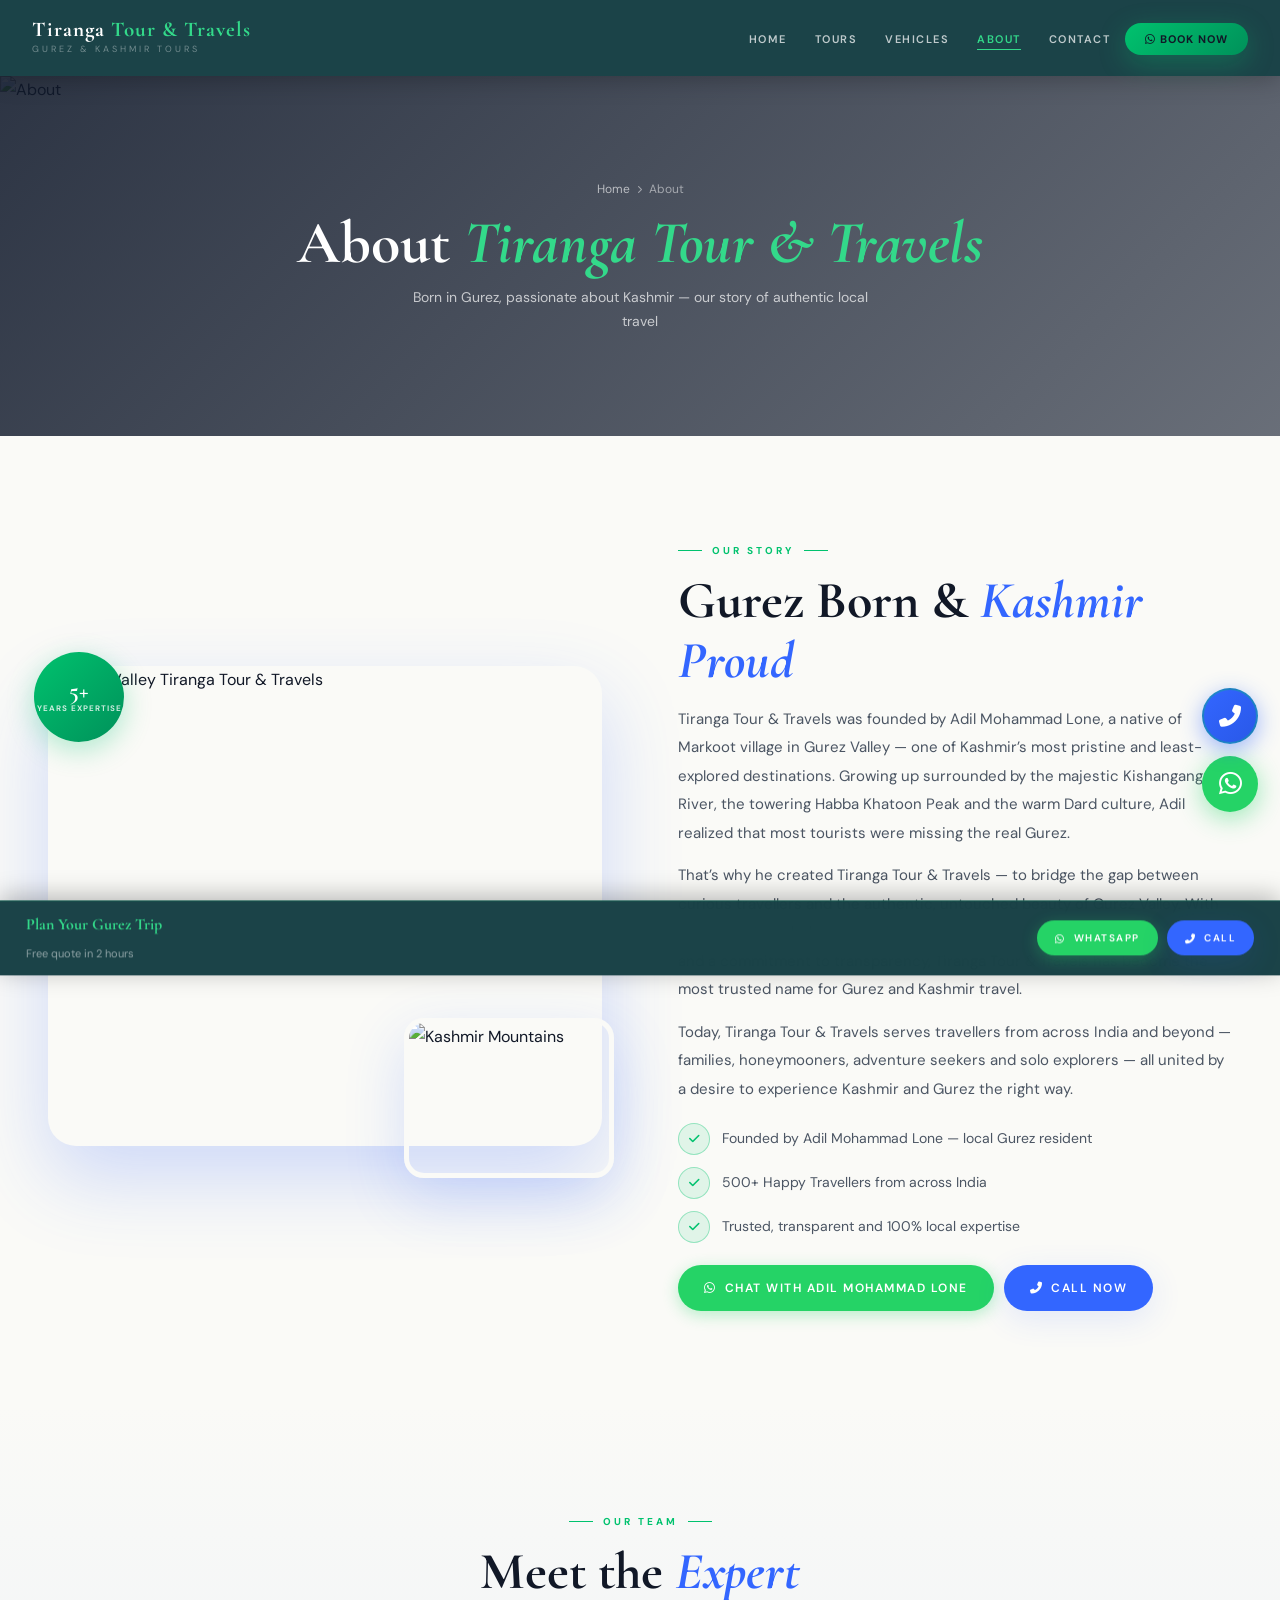
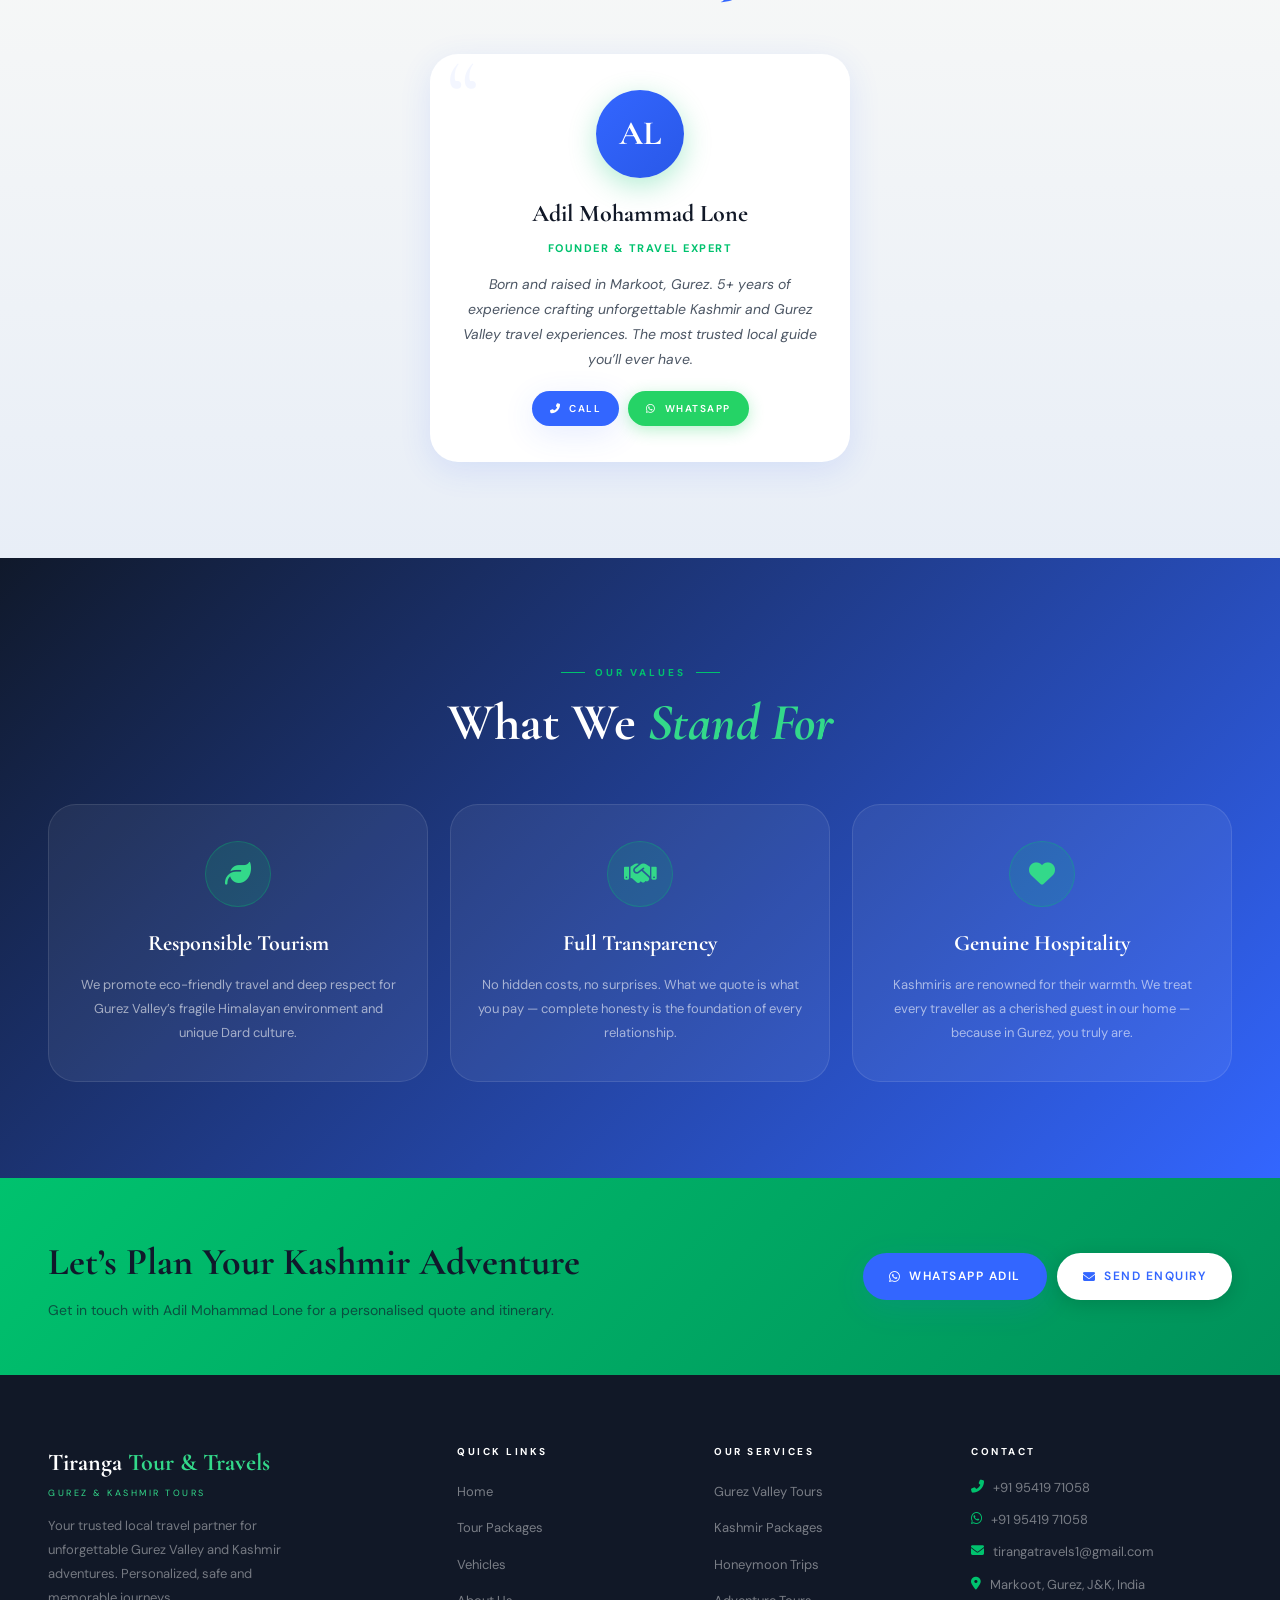
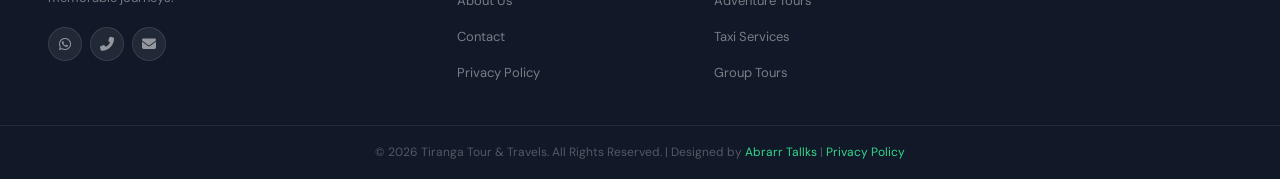
==== about.html @ 7d872a72 "Add files via upload" ====
<!DOCTYPE html>
<html lang="en">
<head>
<meta charset="UTF-8"/>
<meta name="viewport" content="width=device-width,initial-scale=1.0,viewport-fit=cover"/>
<title>About Tiranga Tour &amp; Travels – Adil Mohammad Lone | Local Gurez Valley Travel Expert</title>
<meta name="description" content="About Tiranga Tour &amp; Travels — founded by Adil Mohammad Lone from Markoot, Gurez. Kashmir's most trusted local travel agency."/>
<link rel="canonical" href="https://tirangatourandtravels.com/about.html"/>
<meta property="og:title" content="About Tiranga Tour &amp; Travels – Adil Mohammad Lone | Local Gurez Valley Travel Expert"/>
<meta property="og:description" content="About Tiranga Tour &amp; Travels — founded by Adil Mohammad Lone from Markoot, Gurez. Kashmir's most trusted local travel agency."/>
<meta property="og:image" content="https://images.unsplash.com/photo-1626714638456-5f14c9427ad4?w=1200&q=80"/>
<link rel="icon" type="image/png" href="favicon.png"/>
<link rel="preconnect" href="https://fonts.googleapis.com"/>
<link href="https://fonts.googleapis.com/css2?family=Cormorant+Garamond:ital,wght@0,400;0,600;0,700;1,400;1,600&family=DM+Sans:wght@300;400;500;600;700&display=swap" rel="stylesheet"/>
<link rel="stylesheet" href="https://cdnjs.cloudflare.com/ajax/libs/font-awesome/6.5.0/css/all.min.css"/>
<link rel="stylesheet" href="style.css"/>
</head>
<body><div id="pageLoader"><div class="loader-brand">Tiranga<span> Tour &amp; Travels</span></div><div class="loader-orbit"></div></div><nav id="nav" class="solid">
  <div class="nav-wrap">
    <a href="index.html" class="nav-brand">
      <div class="nav-brand-name">Tiranga<span> Tour &amp; Travels</span></div>
      <div class="nav-brand-sub">Gurez &amp; Kashmir Tours</div>
    </a>
    <ul class="nav-links" id="navLinks">
      <li><a href="index.html">Home</a></li>
      <li><a href="tours.html">Tours</a></li>
      <li><a href="cars.html">Vehicles</a></li>
      <li><a href="about.html" class="active">About</a></li>
      <li><a href="contact.html">Contact</a></li>
      <li><a href="https://wa.me/919541971058?text=Hi%20Tiranga%20Tour%20%26%20Travels!%20I%20want%20to%20enquire%20about%20a%20Kashmir%2FGurez%20trip." target="_blank" class="nav-cta"><i class="fab fa-whatsapp"></i> Book Now</a></li>
    </ul>
    <button class="nav-hbg" id="navHbg" aria-label="Menu"><span></span><span></span><span></span></button>
  </div>
</nav><div class="page-hero">
  <img src="https://images.unsplash.com/photo-1626714638456-5f14c9427ad4?w=1600&q=90" alt="About" class="page-hero-bg" loading="eager"/>
  <div class="page-hero-ov"></div>
  <div class="page-hero-cnt">
    <div class="breadcrumb"><a href="index.html">Home</a><i class="fas fa-chevron-right"></i><span>About</span></div>
    <h1>About <em>Tiranga Tour &amp; Travels</em></h1>
    <p>Born in Gurez, passionate about Kashmir &mdash; our story of authentic local travel</p>
  </div>
</div>
<section class="sec">
  <div class="wrap">
    <div class="about-grid">
      <div class="about-imgs rvl">
        <div class="about-main"><img src="https://images.unsplash.com/photo-1626714638456-5f14c9427ad4?w=800&q=85" alt="Gurez Valley Tiranga Tour &amp; Travels" loading="lazy"/></div>
        <div class="about-sm"><img src="https://images.unsplash.com/photo-1692287731328-58f55e8950cd?w=400&q=80" alt="Kashmir Mountains" loading="lazy"/></div>
        <div class="about-badge"><span class="about-badge-n">5+</span><span class="about-badge-t">Years Expertise</span></div>
      </div>
      <div class="rvr">
        <div class="lbl">Our Story</div>
        <h2 class="ttl">Gurez Born &amp; <em>Kashmir Proud</em></h2>
        <p style="font-size:clamp(13px,2vw,15px);color:var(--text2);line-height:1.9;margin-bottom:14px">Tiranga Tour &amp; Travels was founded by Adil Mohammad Lone, a native of Markoot village in Gurez Valley &mdash; one of Kashmir&rsquo;s most pristine and least-explored destinations. Growing up surrounded by the majestic Kishanganga River, the towering Habba Khatoon Peak and the warm Dard culture, Adil realized that most tourists were missing the real Gurez.</p>
        <p style="font-size:clamp(13px,2vw,15px);color:var(--text2);line-height:1.9;margin-bottom:14px">That&rsquo;s why he created Tiranga Tour &amp; Travels &mdash; to bridge the gap between curious travellers and the authentic, untouched beauty of Gurez Valley. With deep local knowledge, trusted driver networks, handpicked accommodations and a commitment to transparency, Tiranga Tour &amp; Travels has become the most trusted name for Gurez and Kashmir travel.</p>
        <p style="font-size:clamp(13px,2vw,15px);color:var(--text2);line-height:1.9;margin-bottom:20px">Today, Tiranga Tour &amp; Travels serves travellers from across India and beyond &mdash; families, honeymooners, adventure seekers and solo explorers &mdash; all united by a desire to experience Kashmir and Gurez the right way.</p>
        <div class="about-hl"><i class="fas fa-check"></i> Founded by Adil Mohammad Lone &mdash; local Gurez resident</div>
        <div class="about-hl"><i class="fas fa-check"></i> 500+ Happy Travellers from across India</div>
        <div class="about-hl"><i class="fas fa-check"></i> Trusted, transparent and 100% local expertise</div>
        <div style="display:flex;gap:10px;flex-wrap:wrap;margin-top:22px">
          <a href="https://wa.me/919541971058?text=Hi%20Tiranga%20Tour%20%26%20Travels!%20I%20want%20to%20enquire%20about%20a%20Kashmir%2FGurez%20trip." target="_blank" class="btn btn-wa"><i class="fab fa-whatsapp"></i> Chat with Adil Mohammad Lone</a>
          <a href="tel:+919541971058" class="btn btn-royal"><i class="fas fa-phone-alt"></i> Call Now</a>
        </div>
      </div>
    </div>
  </div>
</section>

<!-- FOUNDER CARD -->
<section class="sec services-bg">
  <div class="wrap">
    <div class="sh c rv"><div class="lbl">Our Team</div><h2 class="ttl">Meet the <em>Expert</em></h2></div>
    <div style="max-width:420px;margin:0 auto" class="rv">
      <div class="testi-card" style="text-align:center;padding:36px 28px">
        <div style="width:88px;height:88px;border-radius:50%;background:linear-gradient(135deg,var(--royal),var(--royal-mid));display:flex;align-items:center;justify-content:center;font-family:'Cormorant Garamond',serif;font-size:34px;font-weight:700;color:var(--white);margin:0 auto 16px;box-shadow:var(--sh-gold)">AL</div>
        <h3 style="font-family:'Cormorant Garamond',serif;font-size:24px;color:var(--charcoal);margin-bottom:4px">Adil Mohammad Lone</h3>
        <span style="font-size:11px;color:var(--gold);font-weight:700;letter-spacing:1.5px;text-transform:uppercase;margin-bottom:14px;display:block">Founder &amp; Travel Expert</span>
        <p style="font-size:14px;color:var(--text2);line-height:1.8;margin-bottom:18px">Born and raised in Markoot, Gurez. 5+ years of experience crafting unforgettable Kashmir and Gurez Valley travel experiences. The most trusted local guide you&rsquo;ll ever have.</p>
        <div style="display:flex;gap:9px;justify-content:center;flex-wrap:wrap">
          <a href="tel:+919541971058" class="btn btn-royal btn-sm"><i class="fas fa-phone-alt"></i> Call</a>
          <a href="https://wa.me/919541971058?text=Hi%20Tiranga%20Tour%20%26%20Travels!%20I%20want%20to%20enquire%20about%20a%20Kashmir%2FGurez%20trip." target="_blank" class="btn btn-wa btn-sm"><i class="fab fa-whatsapp"></i> WhatsApp</a>
        </div>
      </div>
    </div>
  </div>
</section>

<!-- VALUES -->
<section class="sec why-bg">
  <div class="wrap">
    <div class="sh c rv"><div class="lbl" style="color:var(--gold)">Our Values</div><h2 class="ttl lt">What We <em>Stand For</em></h2></div>
    <div class="why-grid">
      <div class="why-card rv"><div class="why-ico"><i class="fas fa-leaf"></i></div><h3>Responsible Tourism</h3><p>We promote eco-friendly travel and deep respect for Gurez Valley&rsquo;s fragile Himalayan environment and unique Dard culture.</p></div>
      <div class="why-card rv"><div class="why-ico"><i class="fas fa-handshake"></i></div><h3>Full Transparency</h3><p>No hidden costs, no surprises. What we quote is what you pay &mdash; complete honesty is the foundation of every relationship.</p></div>
      <div class="why-card rv"><div class="why-ico"><i class="fas fa-heart"></i></div><h3>Genuine Hospitality</h3><p>Kashmiris are renowned for their warmth. We treat every traveller as a cherished guest in our home &mdash; because in Gurez, you truly are.</p></div>
    </div>
  </div>
</section>

<div class="cta-strip">
  <div class="wrap">
    <div class="cta-inner">
      <div><h2>Let&rsquo;s Plan Your Kashmir Adventure</h2><p>Get in touch with Adil Mohammad Lone for a personalised quote and itinerary.</p></div>
      <div class="cta-btns">
        <a href="https://wa.me/919541971058?text=Hi%20Tiranga%20Tour%20%26%20Travels!%20I%20want%20to%20enquire%20about%20a%20Kashmir%2FGurez%20trip." target="_blank" class="btn btn-royal"><i class="fab fa-whatsapp"></i> WhatsApp Adil</a>
        <a href="contact.html" class="btn btn-white"><i class="fas fa-envelope"></i> Send Enquiry</a>
      </div>
    </div>
  </div>
</div>
<footer>
  <div class="ft"><div class="wrap"><div class="ft-grid">
    <div>
      <div class="ft-brand-name">Tiranga<span> Tour &amp; Travels</span></div>
      <div class="ft-brand-tag">Gurez &amp; Kashmir Tours</div>
      <p class="ft-about">Your trusted local travel partner for unforgettable Gurez Valley and Kashmir adventures. Personalized, safe and memorable journeys.</p>
      <div class="ft-soc">
        <a href="https://wa.me/919541971058?text=Hi%20Tiranga%20Tour%20%26%20Travels!%20I%20want%20to%20enquire%20about%20a%20Kashmir%2FGurez%20trip." target="_blank"><i class="fab fa-whatsapp"></i></a>
        <a href="tel:+919541971058"><i class="fas fa-phone-alt"></i></a>
        <a href="mailto:tirangatravels1@gmail.com"><i class="fas fa-envelope"></i></a>
      </div>
    </div>
    <div class="ft-col"><h4>Quick Links</h4><ul>
      <li><a href="index.html">Home</a></li>
      <li><a href="tours.html">Tour Packages</a></li>
      <li><a href="cars.html">Vehicles</a></li>
      <li><a href="about.html">About Us</a></li>
      <li><a href="contact.html">Contact</a></li>
      <li><a href="privacy.html">Privacy Policy</a></li>
    </ul></div>
    <div class="ft-col"><h4>Our Services</h4><ul>
      <li><a href="tours.html">Gurez Valley Tours</a></li>
      <li><a href="tours.html">Kashmir Packages</a></li>
      <li><a href="tours.html">Honeymoon Trips</a></li>
      <li><a href="tours.html">Adventure Tours</a></li>
      <li><a href="cars.html">Taxi Services</a></li>
      <li><a href="tours.html">Group Tours</a></li>
    </ul></div>
    <div class="ft-col"><h4>Contact</h4>
      <div class="ft-ci"><i class="fas fa-phone-alt"></i><a href="tel:+919541971058">+91 95419 71058</a></div>
      <div class="ft-ci"><i class="fab fa-whatsapp"></i><a href="https://wa.me/919541971058?text=Hi%20Tiranga%20Tour%20%26%20Travels!%20I%20want%20to%20enquire%20about%20a%20Kashmir%2FGurez%20trip.">+91 95419 71058</a></div>
      <div class="ft-ci"><i class="fas fa-envelope"></i><a href="mailto:tirangatravels1@gmail.com">tirangatravels1@gmail.com</a></div>
      <div class="ft-ci"><i class="fas fa-map-marker-alt"></i><span>Markoot, Gurez, J&amp;K, India</span></div>
    </div>
  </div></div></div>
  <div class="fb"><div class="wrap">&copy; 2026 Tiranga Tour &amp; Travels. All Rights Reserved. | Designed by <a href="#">Abrarr Tallks</a> | <a href="privacy.html">Privacy Policy</a></div></div>
</footer>
<a href="https://wa.me/919541971058?text=Hi%20Tiranga%20Tour%20%26%20Travels!%20I%20want%20to%20enquire%20about%20a%20Kashmir%2FGurez%20trip." target="_blank" class="wa-float" aria-label="WhatsApp"><i class="fab fa-whatsapp"></i><span class="wa-tip">Chat with us!</span></a>
<a href="tel:+919541971058" class="call-float" aria-label="Call"><i class="fas fa-phone-alt"></i><span class="call-tip">+91 95419 71058</span></a>
<button class="sct" id="sct"><i class="fas fa-chevron-up"></i></button>
<div class="toast" id="toast"></div>
<div class="sbb" id="sbb">
  <div class="sbb-txt"><strong>Plan Your Gurez Trip</strong><span>Free quote in 2 hours</span></div>
  <div class="sbb-btns">
    <a href="https://wa.me/919541971058?text=Hi%20Tiranga%20Tour%20%26%20Travels!%20I%20want%20to%20enquire%20about%20a%20Kashmir%2FGurez%20trip." target="_blank" class="btn btn-wa btn-sm"><i class="fab fa-whatsapp"></i> WhatsApp</a>
    <a href="tel:+919541971058" class="btn btn-royal btn-sm"><i class="fas fa-phone-alt"></i> Call</a>
  </div>
</div>
<script src="script.js"></script>
</body>
</html>
---- style.css ----
/* ================================================================
   TRIPORBIT — Premium Travel Website Design System
   Royal Blue · Gold · Deep Navy · Glassmorphism
   ================================================================ */
@import url('https://fonts.googleapis.com/css2?family=Cormorant+Garamond:ital,wght@0,400;0,600;0,700;1,400;1,600&family=DM+Sans:wght@300;400;500;600;700&display=swap');

:root {
  /* Brand accent colors — Tiranga Tour & Travels */
  --primary:       #3366FF;
  --primary-hover: #2958E8;
  --secondary:     #00C26E;
  --dark:          #10192B;
  --dark-2:        #121C30;
  --navbar:        #143D43;
  --card:          #ffffff;
  --text-light:    #4b5563;
  --whatsapp:      #25D366;

  /* Legacy color aliases (mapped to brand palette above) */
  --royal:      var(--primary);
  --royal-dark: var(--dark);
  --royal-mid:  var(--primary-hover);
  --sky:        #5C85FF;
  --gold:       var(--secondary);
  --gold-light: #33D98A;
  --gold-pale:  rgba(0,194,110,.12);
  --white:      #ffffff;
  --cream:      #fafaf7;
  --charcoal:   #111827;
  --mist:       #f0f4f9;
  --text:       #111827;
  --text2:      #4b5563;
  --text3:      #9ca3af;
  --border:     rgba(51,102,255,.14);
  --border2:    rgba(0,194,110,.35);

  /* Shadows */
  --sh-sm:   0 2px 12px rgba(51,102,255,.08);
  --sh-md:   0 8px 32px rgba(51,102,255,.12);
  --sh-lg:   0 20px 60px rgba(51,102,255,.18);
  --sh-xl:   0 32px 80px rgba(51,102,255,.22);
  --sh-gold: 0 8px 28px rgba(0,194,110,.3);

  /* Radii */
  --r-sm: 6px; --r-md: 12px; --r-lg: 20px; --r-xl: 28px; --r-2xl: 40px;

  /* Transitions */
  --ease: all .32s cubic-bezier(.4,0,.2,1);

  /* Nav */
  --nav-h: 76px;
}

/* ── RESET ─────────────────────────────────────────────── */
*,*::before,*::after { box-sizing: border-box; margin: 0; padding: 0; }
html { scroll-behavior: smooth; font-size: 16px; -webkit-text-size-adjust: 100%; }
body {
  font-family: 'DM Sans', sans-serif;
  background: var(--cream);
  color: var(--text);
  overflow-x: hidden;
  line-height: 1.7;
  -webkit-font-smoothing: antialiased;
}
a { text-decoration: none; color: inherit; }
ul { list-style: none; }
img { display: block; max-width: 100%; height: auto; }
button { cursor: pointer; border: none; font-family: inherit; }
input, select, textarea { font-family: inherit; }

/* ── LOADER ─────────────────────────────────────────────── */
#pageLoader {
  position: fixed; inset: 0; z-index: 9999;
  background: var(--royal-dark);
  display: flex; flex-direction: column;
  align-items: center; justify-content: center;
  gap: 20px; transition: opacity .6s, visibility .6s;
}
#pageLoader.out { opacity: 0; visibility: hidden; pointer-events: none; }
.loader-brand {
  font-family: 'Cormorant Garamond', serif;
  font-size: clamp(22px, 5vw, 38px);
  font-weight: 700; color: var(--white);
  letter-spacing: 1.5px;
  text-align: center;
}
.loader-brand span { color: var(--gold-light); }
.loader-orbit {
  width: 44px; height: 44px;
  border: 3px solid rgba(255,255,255,.1);
  border-top-color: var(--gold-light);
  border-radius: 50%;
  animation: spin 1s linear infinite;
}
@keyframes spin { to { transform: rotate(360deg); } }

/* ── NAVBAR ─────────────────────────────────────────────── */
#nav {
  position: fixed; top: 0; left: 0; right: 0; z-index: 900;
  height: var(--nav-h);
  transition: background .35s, box-shadow .35s, height .3s;
}
#nav.solid {
  background: rgba(20,61,67,.97);
  backdrop-filter: blur(20px);
  box-shadow: 0 2px 24px rgba(0,0,0,.28);
}
#nav.sc { height: 62px; }
.nav-wrap {
  max-width: 1280px; margin: 0 auto;
  padding: 0 clamp(16px,3vw,32px);
  display: flex; align-items: center;
  justify-content: space-between; height: 100%;
}
.nav-brand {
  display: flex; flex-direction: column;
  z-index: 901; position: relative;
}
.nav-brand-name {
  font-family: 'Cormorant Garamond', serif;
  font-size: clamp(15px,2.6vw,21px);
  font-weight: 700; color: var(--white);
  letter-spacing: 1px; line-height: 1.15;
}
.nav-brand-name span { color: var(--gold-light); }
.nav-brand-sub {
  font-size: 9px; color: rgba(255,255,255,.38);
  letter-spacing: 3px; text-transform: uppercase;
}
.nav-links {
  display: flex; align-items: center; gap: 2px;
}
.nav-links a {
  font-size: 11px; font-weight: 600; letter-spacing: 1.5px;
  text-transform: uppercase; color: rgba(255,255,255,.72);
  padding: 7px 13px; border-radius: var(--r-sm);
  transition: var(--ease); position: relative;
}
.nav-links a::after {
  content: ''; position: absolute; bottom: 3px; left: 13px; right: 13px;
  height: 1px; background: var(--gold-light);
  transform: scaleX(0); transition: transform .3s;
  transform-origin: center;
}
.nav-links a:hover { color: var(--white); }
.nav-links a:hover::after, .nav-links a.active::after { transform: scaleX(1); }
.nav-links a.active { color: var(--gold-light); }
.nav-cta {
  background: linear-gradient(135deg, var(--gold), #00915A) !important;
  color: var(--charcoal) !important; font-weight: 700 !important;
  padding: 9px 20px !important; border-radius: 99px !important;
  box-shadow: var(--sh-gold) !important; letter-spacing: 1px !important;
}
.nav-cta:hover { transform: translateY(-1px); box-shadow: 0 10px 28px rgba(0,194,110,.5) !important; }
.nav-cta::after { display: none !important; }
.nav-hbg {
  display: none; flex-direction: column; gap: 5px;
  padding: 5px; z-index: 901; background: none; border: none; cursor: pointer;
}
.nav-hbg span {
  display: block; width: 22px; height: 2px;
  background: var(--white); border-radius: 2px;
  transition: var(--ease); pointer-events: none;
}
.nav-hbg.open span:nth-child(1) { transform: translateY(7px) rotate(45deg); }
.nav-hbg.open span:nth-child(2) { opacity: 0; }
.nav-hbg.open span:nth-child(3) { transform: translateY(-7px) rotate(-45deg); }

/* ── BUTTONS ─────────────────────────────────────────────── */
.btn {
  display: inline-flex; align-items: center; gap: 8px;
  font-family: 'DM Sans', sans-serif; font-weight: 600;
  font-size: 12px; letter-spacing: 1.5px; text-transform: uppercase;
  padding: 13px 26px; border-radius: 99px;
  transition: var(--ease); cursor: pointer; border: none;
  white-space: nowrap; text-decoration: none;
}
.btn-gold { background: linear-gradient(135deg, var(--gold), #00915A); color: var(--charcoal); box-shadow: var(--sh-gold); }
.btn-gold:hover { transform: translateY(-2px); box-shadow: 0 14px 36px rgba(0,194,110,.5); }
.btn-royal { background: var(--royal); color: var(--white); box-shadow: var(--sh-md); }
.btn-royal:hover { background: var(--royal-mid); transform: translateY(-2px); }
.btn-white { background: var(--white); color: var(--royal); box-shadow: 0 4px 20px rgba(0,0,0,.15); }
.btn-white:hover { transform: translateY(-2px); box-shadow: 0 8px 28px rgba(0,0,0,.2); }
.btn-outline { background: transparent; color: var(--white); border: 1.5px solid rgba(255,255,255,.4); }
.btn-outline:hover { background: rgba(255,255,255,.1); border-color: var(--gold-light); color: var(--gold-light); transform: translateY(-2px); }
.btn-wa { background: #25D366; color: var(--white); box-shadow: 0 4px 16px rgba(37,211,102,.32); }
.btn-wa:hover { background: #1eba57; transform: translateY(-2px); box-shadow: 0 8px 26px rgba(37,211,102,.45); }
.btn-sm { padding: 9px 18px; font-size: 10px; }

/* ── LAYOUT ──────────────────────────────────────────────── */
.wrap { max-width: 1240px; margin: 0 auto; padding: 0 clamp(14px,4vw,28px); }
.sec { padding: clamp(56px,10vw,96px) 0; }
.sec-sm { padding: clamp(36px,6vw,56px) 0; }

/* ── SECTION LABELS ──────────────────────────────────────── */
.lbl {
  display: inline-flex; align-items: center; gap: 10px;
  font-size: 10px; font-weight: 700; letter-spacing: 3px;
  text-transform: uppercase; color: var(--gold); margin-bottom: 12px;
}
.lbl::before, .lbl::after {
  content: ''; display: block; width: 24px; height: 1px;
  background: var(--gold); flex-shrink: 0;
}
.ttl {
  font-family: 'Cormorant Garamond', serif;
  font-size: clamp(28px,5vw,52px);
  font-weight: 700; color: var(--charcoal);
  line-height: 1.15; margin-bottom: 14px;
}
.ttl em { font-style: italic; color: var(--royal); }
.ttl.lt { color: var(--white); }
.ttl.lt em { color: var(--gold-light); }
.sub-txt {
  font-size: clamp(14px,1.8vw,16px);
  color: var(--text2); max-width: 540px; line-height: 1.85;
}
.sub-txt.lt { color: rgba(255,255,255,.65); }
.sh { margin-bottom: clamp(32px,5vw,52px); }
.sh.c { text-align: center; }
.sh.c .lbl { justify-content: center; }
.sh.c .sub-txt { margin: 0 auto; }

/* ── REVEAL ──────────────────────────────────────────────── */
.rv  { opacity: 0; transform: translateY(26px); transition: opacity .65s cubic-bezier(.4,0,.2,1), transform .65s cubic-bezier(.4,0,.2,1); }
.rvl { opacity: 0; transform: translateX(-26px); transition: opacity .65s cubic-bezier(.4,0,.2,1), transform .65s cubic-bezier(.4,0,.2,1); }
.rvr { opacity: 0; transform: translateX(26px);  transition: opacity .65s cubic-bezier(.4,0,.2,1), transform .65s cubic-bezier(.4,0,.2,1); }
.rv.in,.rvl.in,.rvr.in { opacity: 1; transform: translate(0); }

/* ── GLASSMORPHISM CARD ──────────────────────────────────── */
.glass {
  background: rgba(255,255,255,.72);
  backdrop-filter: blur(12px);
  -webkit-backdrop-filter: blur(12px);
  border: 1px solid rgba(255,255,255,.7);
  border-radius: var(--r-xl);
  box-shadow: var(--sh-md);
}
.glass-dark {
  background: rgba(16,25,43,.72);
  backdrop-filter: blur(16px);
  -webkit-backdrop-filter: blur(16px);
  border: 1px solid rgba(255,255,255,.1);
  border-radius: var(--r-xl);
}

/* ── HERO ─────────────────────────────────────────────────── */
.hero {
  position: relative; height: 100vh; min-height: 620px;
  display: flex; align-items: center; justify-content: center;
  overflow: hidden;
}
.hero-bg {
  position: absolute; inset: 0;
  background: url('https://images.unsplash.com/photo-1626714638456-5f14c9427ad4?w=1800&q=90') center/cover no-repeat;
  filter: none !important;
}
.hero-ov {
  position: absolute; inset: 0;
  background: linear-gradient(160deg,
    rgba(16,25,43,.82) 0%,
    rgba(16,25,43,.48) 45%,
    rgba(16,25,43,.72) 100%);
}
.hero-bot {
  position: absolute; bottom: 0; left: 0; right: 0; height: 130px;
  background: linear-gradient(to top, var(--cream), transparent);
  pointer-events: none;
}
.hero-cnt {
  position: relative; z-index: 2; text-align: center;
  padding: 0 clamp(16px,5vw,40px); max-width: 900px; width: 100%;
}
.hero-eyebrow {
  display: inline-flex; align-items: center; gap: 8px;
  font-size: 10px; font-weight: 700; letter-spacing: 3.5px;
  text-transform: uppercase; color: var(--gold-light);
  background: rgba(0,194,110,.14);
  border: 1px solid rgba(0,194,110,.3);
  padding: 7px 16px; border-radius: 99px; margin-bottom: 20px;
}
.hero-title {
  font-family: 'Cormorant Garamond', serif;
  font-size: clamp(38px,7.5vw,86px);
  font-weight: 700; color: var(--white);
  line-height: 1.06; margin-bottom: 18px;
  text-shadow: 0 3px 22px rgba(0,0,0,.28);
}
.hero-title em { font-style: italic; color: var(--gold-light); display: block; }
.hero-sub {
  font-size: clamp(14px,2.2vw,17px);
  color: rgba(255,255,255,.78);
  max-width: 560px; margin: 0 auto 32px;
  line-height: 1.85; font-weight: 300;
}
.hero-btns { display: flex; gap: 12px; flex-wrap: wrap; justify-content: center; }
.hero-scroll {
  position: absolute; bottom: 28px; left: 50%;
  transform: translateX(-50%); z-index: 2;
  display: flex; flex-direction: column;
  align-items: center; gap: 6px;
  color: rgba(255,255,255,.4); font-size: 9px;
  letter-spacing: 2px; text-transform: uppercase;
}
.hero-scroll-dot {
  width: 1.5px; height: 32px;
  background: linear-gradient(to bottom, transparent, rgba(255,255,255,.5));
}

/* ── TRUST STRIP ─────────────────────────────────────────── */
.trust-strip {
  background: var(--royal-dark);
  padding: clamp(20px,4vw,30px) 0;
}
.trust-grid {
  display: grid; grid-template-columns: repeat(4,1fr);
  gap: 0; max-width: 900px; margin: 0 auto;
}
.trust-item {
  text-align: center; padding: clamp(14px,3vw,22px) 14px;
  border-right: 1px solid rgba(255,255,255,.09);
  position: relative; transition: var(--ease);
}
.trust-item:last-child { border: none; }
.trust-item::after {
  content: ''; position: absolute; bottom: 0; left: 50%;
  transform: translateX(-50%); width: 0; height: 2px;
  background: var(--gold-light); transition: .4s;
}
.trust-item:hover::after { width: 60%; }
.trust-num {
  font-family: 'Cormorant Garamond', serif;
  font-size: clamp(26px,4vw,38px);
  font-weight: 700; color: var(--gold-light);
  display: block; line-height: 1;
}
.trust-lbl {
  font-size: clamp(9px,1.6vw,11px);
  color: rgba(255,255,255,.5); letter-spacing: 1.5px;
  text-transform: uppercase; margin-top: 5px; display: block;
}
.trust-icon {
  font-size: clamp(16px,2.5vw,20px);
  color: var(--gold); margin-bottom: 6px; display: block;
}

/* ── ABOUT ───────────────────────────────────────────────── */
.about-grid {
  display: grid; grid-template-columns: 1fr 1fr;
  gap: clamp(32px,6vw,80px); align-items: center;
}
.about-imgs { position: relative; padding-bottom: 32px; }
.about-main {
  border-radius: var(--r-xl); overflow: hidden;
  height: clamp(280px,45vw,480px); box-shadow: var(--sh-xl);
}
.about-main img { width: 100%; height: 100%; object-fit: cover; filter: none !important; transition: transform .5s; }
.about-main:hover img { transform: scale(1.04); }
.about-sm {
  position: absolute; bottom: 0; right: clamp(-12px,-3vw,-28px);
  width: clamp(140px,18vw,210px); height: clamp(110px,14vw,160px);
  border-radius: var(--r-lg); overflow: hidden;
  border: 5px solid var(--cream); box-shadow: var(--sh-lg);
}
.about-sm img { width: 100%; height: 100%; object-fit: cover; }
.about-badge {
  position: absolute; top: -14px; left: -14px;
  width: clamp(72px,9vw,90px); height: clamp(72px,9vw,90px);
  border-radius: 50%;
  background: linear-gradient(135deg, var(--gold), #00915A);
  display: flex; flex-direction: column; align-items: center;
  justify-content: center; box-shadow: var(--sh-gold); z-index: 2;
}
.about-badge-n {
  font-family: 'Cormorant Garamond', serif;
  font-size: clamp(18px,3vw,24px);
  font-weight: 700; color: var(--white); line-height: 1;
}
.about-badge-t {
  font-size: 8px; color: rgba(255,255,255,.8); font-weight: 700;
  letter-spacing: 1px; text-transform: uppercase; text-align: center; line-height: 1.4;
}
.about-hl {
  display: flex; align-items: center; gap: 12px;
  font-size: clamp(13px,1.8vw,14px); color: var(--text2); margin-bottom: 12px;
}
.about-hl i {
  width: 32px; height: 32px; border-radius: 50%;
  background: rgba(0,194,110,.1); border: 1px solid var(--border2);
  display: flex; align-items: center; justify-content: center;
  color: var(--gold); font-size: 12px; flex-shrink: 0;
}

/* ── SERVICES ────────────────────────────────────────────── */
.services-bg {
  background: linear-gradient(180deg, var(--cream) 0%, #e8eef7 100%);
}
.svc-grid { display: grid; grid-template-columns: repeat(4,1fr); gap: 20px; }
.svc-card {
  background: var(--card); border-radius: var(--r-xl);
  padding: clamp(22px,3vw,30px) clamp(18px,2.5vw,24px);
  box-shadow: var(--sh-md); transition: var(--ease);
  position: relative; overflow: hidden; border: 1px solid transparent;
}
.svc-card::before {
  content: ''; position: absolute; inset: 0;
  background: linear-gradient(135deg, rgba(51,102,255,.04), rgba(0,194,110,.06));
  opacity: 0; transition: var(--ease);
}
.svc-card:hover {
  transform: translateY(-8px); box-shadow: var(--sh-xl);
  border-color: rgba(0,194,110,.25);
}
.svc-card:hover::before { opacity: 1; }
.svc-ico {
  width: 56px; height: 56px; border-radius: var(--r-md);
  background: linear-gradient(135deg, rgba(51,102,255,.1), rgba(0,194,110,.08));
  border: 1px solid var(--border2);
  display: flex; align-items: center; justify-content: center;
  margin-bottom: 18px; font-size: 22px; color: var(--royal);
  transition: var(--ease);
}
.svc-card:hover .svc-ico {
  background: linear-gradient(135deg, var(--royal), var(--royal-mid));
  color: var(--white); border-color: var(--royal);
}
.svc-card h3 {
  font-family: 'Cormorant Garamond', serif;
  font-size: clamp(17px,2.2vw,20px); color: var(--charcoal); margin-bottom: 9px;
}
.svc-card p {
  font-size: 13px; color: var(--text2); line-height: 1.8; margin-bottom: 16px;
}
.svc-num {
  position: absolute; top: 14px; right: 18px;
  font-family: 'Cormorant Garamond', serif; font-size: 48px;
  font-weight: 700; color: rgba(51,102,255,.05); line-height: 1;
}

/* ── WHY US ───────────────────────────────────────────────── */
.why-bg {
  background: linear-gradient(135deg, var(--royal-dark), var(--royal));
  position: relative; overflow: hidden;
}
.why-bg::before {
  content: ''; position: absolute; inset: 0;
  background: url('https://images.unsplash.com/photo-1506905925346-21bda4d32df4?w=1200&q=20') center/cover;
  opacity: .07; filter: none;
}
.why-grid { display: grid; grid-template-columns: repeat(3,1fr); gap: 22px; position: relative; }
.why-card {
  background: rgba(255,255,255,.06);
  border: 1px solid rgba(255,255,255,.1);
  border-radius: var(--r-xl); padding: clamp(24px,3.5vw,36px) clamp(18px,2.5vw,26px);
  text-align: center; transition: var(--ease);
  position: relative; overflow: hidden;
}
.why-card::after {
  content: ''; position: absolute; bottom: 0; left: 0; right: 0; height: 3px;
  background: linear-gradient(90deg, var(--gold), var(--gold-light));
  transform: scaleX(0); transition: transform .4s; transform-origin: center;
}
.why-card:hover { transform: translateY(-6px); border-color: rgba(0,194,110,.3); background: rgba(255,255,255,.1); }
.why-card:hover::after { transform: scaleX(1); }
.why-ico {
  width: 66px; height: 66px; border-radius: 50%;
  background: rgba(0,194,110,.14); border: 1px solid rgba(0,194,110,.3);
  display: flex; align-items: center; justify-content: center;
  margin: 0 auto 18px; font-size: 26px; color: var(--gold-light);
}
.why-card h3 {
  font-family: 'Cormorant Garamond', serif;
  font-size: clamp(18px,2.5vw,22px); color: var(--white); margin-bottom: 10px;
}
.why-card p { font-size: 13px; color: rgba(255,255,255,.58); line-height: 1.85; }

/* ── GALLERY ─────────────────────────────────────────────── */
.gallery-bg { background: var(--charcoal); }
.gal-filter {
  display: flex; gap: 9px; flex-wrap: wrap;
  justify-content: center; margin-bottom: 32px;
}
.gal-btn {
  font-size: 11px; font-weight: 700; letter-spacing: 1px;
  text-transform: uppercase; padding: 7px 16px; border-radius: 99px;
  border: 1.5px solid rgba(255,255,255,.2); color: rgba(255,255,255,.6);
  background: transparent; cursor: pointer; transition: var(--ease);
  font-family: 'DM Sans', sans-serif;
}
.gal-btn:hover, .gal-btn.on {
  background: var(--gold); color: var(--charcoal);
  border-color: var(--gold); box-shadow: var(--sh-gold);
}
.gal-grid {
  columns: 3; gap: 12px; column-fill: balance;
}
.gal-item {
  break-inside: avoid; margin-bottom: 12px;
  border-radius: var(--r-lg); overflow: hidden;
  position: relative; cursor: pointer; display: block;
}
.gal-item img {
  width: 100%; display: block; transition: transform .55s; filter: none !important;
}
.gal-item:hover img { transform: scale(1.07); }
.gal-ov {
  position: absolute; inset: 0;
  background: rgba(16,25,43,0);
  display: flex; flex-direction: column;
  align-items: center; justify-content: center; gap: 7px;
  transition: var(--ease); color: var(--white);
}
.gal-ov i { font-size: 22px; opacity: 0; transform: scale(.5); transition: var(--ease); }
.gal-cap {
  font-size: 11px; font-weight: 600; opacity: 0;
  transform: translateY(6px); transition: var(--ease);
  text-transform: uppercase; letter-spacing: 1px;
  background: rgba(0,194,110,.85); padding: 3px 10px; border-radius: 99px;
}
.gal-item:hover .gal-ov { background: rgba(16,25,43,.62); }
.gal-item:hover .gal-ov i { opacity: 1; transform: scale(1); }
.gal-item:hover .gal-cap { opacity: 1; transform: translateY(0); }

/* Lightbox */
.lb {
  position: fixed; inset: 0; z-index: 9000;
  background: rgba(0,0,0,.93);
  display: none; flex-direction: column;
  align-items: center; justify-content: center;
}
.lb.open { display: flex; }
.lb img { max-width: 90vw; max-height: 80vh; border-radius: var(--r-lg); object-fit: contain; }
.lb-x {
  position: absolute; top: 18px; right: 22px;
  width: 40px; height: 40px; border-radius: 50%;
  background: rgba(255,255,255,.1); color: var(--white);
  font-size: 16px; display: flex; align-items: center;
  justify-content: center; cursor: pointer; border: none; transition: var(--ease);
}
.lb-x:hover { background: rgba(255,255,255,.2); }
.lb-nav {
  position: absolute; top: 50%; transform: translateY(-50%);
  width: 44px; height: 44px; border-radius: 50%;
  background: rgba(255,255,255,.1); color: var(--white);
  font-size: 16px; display: flex; align-items: center;
  justify-content: center; cursor: pointer; border: none; transition: var(--ease);
}
.lb-nav:hover { background: rgba(255,255,255,.2); }
.lb-prev { left: 16px; } .lb-next { right: 16px; }
.lb-cap { color: rgba(255,255,255,.6); font-size: 13px; margin-top: 14px; text-align: center; }

/* ── TESTIMONIALS ────────────────────────────────────────── */
.testi-bg { background: linear-gradient(180deg, #e8eef7 0%, var(--cream) 100%); }
.testi-grid { display: grid; grid-template-columns: repeat(3,1fr); gap: 22px; }
.testi-card {
  background: var(--card); border-radius: var(--r-xl);
  padding: clamp(24px,3.5vw,36px) clamp(20px,3vw,28px);
  box-shadow: var(--sh-md); transition: var(--ease);
  position: relative; overflow: hidden;
}
.testi-card::before {
  content: '\201C'; font-family: 'Cormorant Garamond', serif;
  font-size: 100px; color: rgba(51,102,255,.06);
  position: absolute; top: -8px; left: 16px; line-height: 1;
}
.testi-card:hover { transform: translateY(-5px); box-shadow: var(--sh-xl); }
.testi-stars { color: var(--gold); font-size: 14px; letter-spacing: 2px; margin-bottom: 13px; }
.testi-card p {
  font-size: clamp(13px,1.8vw,15px); color: var(--text2);
  line-height: 1.9; font-style: italic; margin-bottom: 18px; position: relative; z-index: 1;
}
.testi-auth { display: flex; align-items: center; gap: 12px; }
.testi-av {
  width: 46px; height: 46px; border-radius: 50%;
  background: linear-gradient(135deg, var(--royal), var(--royal-mid));
  display: flex; align-items: center; justify-content: center;
  font-weight: 700; font-size: 14px; color: var(--white); flex-shrink: 0;
}
.testi-auth strong { display: block; font-size: 14px; color: var(--charcoal); font-weight: 600; }
.testi-auth span { font-size: 11px; color: var(--text3); }

/* ── CONTACT ─────────────────────────────────────────────── */
.contact-grid { display: grid; grid-template-columns: 1fr 1.3fr; gap: clamp(28px,5vw,56px); align-items: start; }
.contact-info-card {
  background: var(--royal-dark); border-radius: var(--r-xl);
  padding: clamp(26px,4vw,36px); margin-bottom: 18px;
}
.contact-info-card h3 {
  font-family: 'Cormorant Garamond', serif; font-size: 22px;
  color: var(--white); margin-bottom: 22px;
}
.contact-info-card h3 em { font-style: italic; color: var(--gold-light); }
.ci { display: flex; gap: 13px; padding: 13px 0; border-bottom: 1px solid rgba(255,255,255,.08); }
.ci:last-of-type { border: none; }
.ci-ico {
  width: 40px; height: 40px; border-radius: var(--r-md);
  background: rgba(0,194,110,.12); border: 1px solid rgba(0,194,110,.2);
  display: flex; align-items: center; justify-content: center;
  color: var(--gold-light); font-size: 14px; flex-shrink: 0;
}
.ci-body { display: flex; flex-direction: column; gap: 2px; }
.ci-body strong { font-size: 9px; letter-spacing: 1.5px; text-transform: uppercase; color: rgba(255,255,255,.38); }
.ci-body a, .ci-body span { font-size: 13px; color: rgba(255,255,255,.75); transition: var(--ease); }
.ci-body a:hover { color: var(--gold-light); }
.social-btns { display: flex; gap: 9px; margin-top: 18px; flex-wrap: wrap; }
.soc-btn {
  width: 36px; height: 36px; border-radius: 50%;
  background: rgba(255,255,255,.07); border: 1px solid rgba(255,255,255,.1);
  display: flex; align-items: center; justify-content: center;
  font-size: 15px; color: rgba(255,255,255,.55); transition: var(--ease);
  text-decoration: none;
}
.soc-btn:hover { background: var(--gold); color: var(--charcoal); border-color: var(--gold); transform: translateY(-2px); }
.map-frame { border-radius: var(--r-lg); overflow: hidden; box-shadow: var(--sh-lg); }
.contact-form {
  background: var(--card); border-radius: var(--r-xl);
  padding: clamp(24px,3.5vw,36px); box-shadow: var(--sh-md);
}
.contact-form h3 {
  font-family: 'Cormorant Garamond', serif; font-size: clamp(20px,2.8vw,26px);
  color: var(--charcoal); margin-bottom: 4px;
}
.contact-form h3 em { font-style: italic; color: var(--royal); }
.form-sub { font-size: 13px; color: var(--text2); margin-bottom: 20px; }
.fg { margin-bottom: 14px; }
.fg label {
  display: block; font-size: 10px; font-weight: 700; letter-spacing: 1.5px;
  text-transform: uppercase; color: var(--text3); margin-bottom: 5px;
}
.fg input, .fg select, .fg textarea {
  width: 100%; padding: 11px 14px;
  border: 1.5px solid rgba(51,102,255,.13);
  border-radius: var(--r-md); font-size: 14px;
  color: var(--text); background: var(--mist);
  transition: var(--ease); outline: none;
  -webkit-appearance: none; appearance: none;
  font-family: 'DM Sans', sans-serif;
}
.fg input:focus, .fg select:focus, .fg textarea:focus {
  border-color: var(--royal); background: var(--card);
  box-shadow: 0 0 0 3px rgba(51,102,255,.1);
}
.fg textarea { resize: vertical; }
.fr { display: grid; grid-template-columns: 1fr 1fr; gap: 12px; }
.form-success {
  text-align: center; padding: 32px 16px; display: none;
}
.form-success i { font-size: 48px; color: #25D366; display: block; margin-bottom: 12px; }
.form-success h3 { font-family: 'Cormorant Garamond', serif; font-size: 24px; color: var(--charcoal); margin-bottom: 8px; }
.form-success p { color: var(--text2); font-size: 14px; margin-bottom: 18px; }

/* ── CTA STRIP ───────────────────────────────────────────── */
.cta-strip {
  background: linear-gradient(135deg, var(--gold), #00915A);
  padding: clamp(36px,6vw,52px) 0; position: relative; overflow: hidden;
}
.cta-strip::before {
  content: ''; position: absolute; inset: 0;
  background: url('https://images.unsplash.com/photo-1506905925346-21bda4d32df4?w=1200&q=20') center/cover;
  opacity: .1; filter: none;
}
.cta-inner {
  display: flex; align-items: center;
  justify-content: space-between; gap: 22px;
  flex-wrap: wrap; position: relative;
}
.cta-inner h2 {
  font-family: 'Cormorant Garamond', serif;
  font-size: clamp(22px,3.5vw,38px); color: var(--royal-dark); font-weight: 700;
}
.cta-inner p { font-size: 14px; color: rgba(16,25,43,.65); margin-top: 5px; }
.cta-btns { display: flex; gap: 10px; flex-wrap: wrap; }

/* ── TOURS PAGE SPECIFIC ─────────────────────────────────── */
.tour-grid { display: grid; grid-template-columns: repeat(3,1fr); gap: 22px; }
.tour-card {
  background: var(--card); border-radius: var(--r-xl);
  overflow: hidden; box-shadow: var(--sh-md); transition: var(--ease);
}
.tour-card:hover { transform: translateY(-8px); box-shadow: var(--sh-xl); }
.tour-img { height: clamp(180px,24vw,240px); overflow: hidden; position: relative; }
.tour-img img { width: 100%; height: 100%; object-fit: cover; filter: none !important; transition: transform .6s; }
.tour-card:hover .tour-img img { transform: scale(1.08); }
.tour-badge {
  position: absolute; top: 12px; left: 12px;
  font-size: 10px; font-weight: 700; letter-spacing: 1px;
  text-transform: uppercase; padding: 4px 11px; border-radius: 99px;
}
.badge-gold { background: var(--gold); color: var(--charcoal); }
.badge-royal { background: var(--royal); color: var(--white); }
.badge-green { background: linear-gradient(135deg,#166534,#16a34a); color: var(--white); }
.tour-body { padding: clamp(16px,2.5vw,22px); }
.tour-cat { font-size: 10px; font-weight: 700; letter-spacing: 2px; text-transform: uppercase; color: var(--gold); margin-bottom: 6px; }
.tour-body h3 {
  font-family: 'Cormorant Garamond', serif;
  font-size: clamp(17px,2.2vw,21px); color: var(--charcoal); margin-bottom: 9px; line-height: 1.3;
}
.tour-meta { display: flex; gap: 12px; margin-bottom: 10px; flex-wrap: wrap; }
.tour-meta span { font-size: 12px; color: var(--text3); display: flex; align-items: center; gap: 4px; }
.tour-meta i { color: var(--gold); font-size: 10px; }
.tour-desc { font-size: 13px; color: var(--text2); line-height: 1.75; margin-bottom: 14px; display: -webkit-box; -webkit-line-clamp: 3; -webkit-box-orient: vertical; overflow: hidden; }
.tour-footer { padding-top: 13px; border-top: 1px solid var(--mist); }
.tour-acts { display: flex; gap: 7px; margin-top: 9px; }
.tour-acts .btn { flex: 1; justify-content: center; padding: 9px 12px; font-size: 10px; }

/* Tour detail modal */
.tmo { position: fixed; inset: 0; z-index: 8000; background: rgba(16,25,43,.9); backdrop-filter: blur(6px); display: none; align-items: center; justify-content: center; padding: 16px; overflow-y: auto; }
.tmo.open { display: flex; }
.tmb { background: var(--card); border-radius: var(--r-xl); max-width: 720px; width: 100%; max-height: 92vh; overflow-y: auto; position: relative; }
.tmi { height: clamp(200px,30vw,280px); overflow: hidden; border-radius: var(--r-xl) var(--r-xl) 0 0; }
.tmi img { width: 100%; height: 100%; object-fit: cover; }
.tm-close { position: absolute; top: 12px; right: 12px; width: 36px; height: 36px; border-radius: 50%; background: rgba(255,255,255,.9); color: var(--charcoal); font-size: 13px; display: flex; align-items: center; justify-content: center; cursor: pointer; z-index: 2; border: none; transition: var(--ease); }
.tm-close:hover { background: var(--charcoal); color: var(--white); }
.tm-body { padding: clamp(18px,3vw,28px); }
.tm-body h2 { font-family: 'Cormorant Garamond', serif; font-size: clamp(22px,3.5vw,30px); color: var(--charcoal); margin-bottom: 10px; }
.tm-inc { display: flex; flex-wrap: wrap; gap: 6px; margin: 12px 0; }
.tm-inc span { font-size: 11px; background: var(--mist); color: var(--text2); padding: 4px 11px; border-radius: 99px; border: 1px solid var(--border); }
.tm-itin { margin: 14px 0; }
.itin-row { display: flex; gap: 10px; margin-bottom: 8px; }
.itin-n { width: 26px; height: 26px; border-radius: 50%; background: var(--royal); color: var(--white); font-size: 11px; font-weight: 700; display: flex; align-items: center; justify-content: center; flex-shrink: 0; }
.itin-row p { font-size: 13px; color: var(--text2); line-height: 1.7; padding-top: 3px; }
.tm-btns { display: flex; gap: 9px; flex-wrap: wrap; margin-top: 16px; }

/* ── CARS PAGE ───────────────────────────────────────────── */
.car-grid { display: grid; grid-template-columns: repeat(3,1fr); gap: 22px; }
.car-card {
  background: var(--card); border-radius: var(--r-xl);
  overflow: hidden; box-shadow: var(--sh-md); transition: var(--ease);
}
.car-card:hover { transform: translateY(-7px); box-shadow: var(--sh-xl); }
.car-img { height: clamp(160px,20vw,210px); overflow: hidden; position: relative; background: var(--mist); }
.car-img img { width: 100%; height: 100%; object-fit: cover; filter: none !important; transition: transform .5s; }
.car-card:hover .car-img img { transform: scale(1.06); }
.car-body { padding: clamp(16px,2.5vw,22px); }
.car-body h3 { font-family: 'Cormorant Garamond', serif; font-size: clamp(17px,2vw,20px); color: var(--charcoal); margin-bottom: 5px; }
.car-sub { font-size: 11px; color: var(--gold); font-weight: 700; letter-spacing: 1px; text-transform: uppercase; margin-bottom: 12px; display: block; }
.car-specs { display: flex; flex-wrap: wrap; gap: 7px; margin-bottom: 14px; }
.car-spec { font-size: 11px; background: var(--mist); color: var(--text2); padding: 4px 10px; border-radius: 99px; display: flex; align-items: center; gap: 4px; }
.car-spec i { color: var(--royal); font-size: 10px; }
.car-feat { display: inline-flex; align-items: center; gap: 5px; background: linear-gradient(135deg, var(--gold), #00915A); color: var(--charcoal); font-size: 10px; font-weight: 700; padding: 3px 10px; border-radius: 99px; margin-bottom: 10px; }

/* ── PAGE HERO (inner pages) ─────────────────────────────── */
.page-hero {
  position: relative; height: clamp(240px,38vw,360px);
  display: flex; align-items: center; justify-content: center;
  overflow: hidden; margin-top: var(--nav-h);
}
.page-hero-bg { position: absolute; inset: 0; width: 100%; height: 100%; object-fit: cover; filter: none !important; }
.page-hero-ov { position: absolute; inset: 0; background: linear-gradient(135deg, rgba(16,25,43,.88), rgba(16,25,43,.62)); }
.page-hero-cnt { position: relative; z-index: 2; text-align: center; padding: 0 clamp(16px,5vw,40px); }
.breadcrumb {
  display: flex; align-items: center; gap: 7px;
  justify-content: center; margin-bottom: 11px;
  font-size: clamp(10px,2vw,12px); color: rgba(255,255,255,.5); flex-wrap: wrap;
}
.breadcrumb a { color: rgba(255,255,255,.62); transition: var(--ease); }
.breadcrumb a:hover { color: var(--gold-light); }
.breadcrumb i { font-size: 8px; }
.page-hero-cnt h1 {
  font-family: 'Cormorant Garamond', serif;
  font-size: clamp(28px,6vw,60px); font-weight: 700;
  color: var(--white); line-height: 1.1; margin-bottom: 10px;
}
.page-hero-cnt h1 em { font-style: italic; color: var(--gold-light); }
.page-hero-cnt p { font-size: clamp(12px,2vw,14px); color: rgba(255,255,255,.7); max-width: 460px; margin: 0 auto; }

/* ── FLOATING BUTTONS ────────────────────────────────────── */
.wa-float {
  position: fixed; bottom: 88px; right: 22px; z-index: 990;
  width: 56px; height: 56px; border-radius: 50%;
  background: #25D366; color: var(--white);
  display: flex; align-items: center; justify-content: center;
  font-size: 26px; box-shadow: 0 6px 26px rgba(37,211,102,.46);
  text-decoration: none; transition: var(--ease);
  animation: wa-pulse 3s ease-in-out infinite;
}
.wa-float:hover { transform: scale(1.1); }
.wa-tip {
  position: absolute; right: 66px; top: 50%; transform: translateY(-50%);
  background: var(--charcoal); color: var(--white);
  font-size: 11px; font-weight: 600; padding: 6px 12px; border-radius: 99px;
  white-space: nowrap; opacity: 0; pointer-events: none; transition: var(--ease);
  border: 1px solid rgba(255,255,255,.1);
}
.wa-float:hover .wa-tip { opacity: 1; }
@keyframes wa-pulse {
  0%,100%{ box-shadow: 0 6px 26px rgba(37,211,102,.46), 0 0 0 0 rgba(37,211,102,.4); }
  50%{ box-shadow: 0 6px 26px rgba(37,211,102,.46), 0 0 0 14px rgba(37,211,102,0); }
}
.call-float {
  position: fixed; bottom: 156px; right: 22px; z-index: 990;
  width: 56px; height: 56px; border-radius: 50%;
  background: linear-gradient(135deg, var(--royal), var(--royal-mid));
  color: var(--white);
  display: flex; align-items: center; justify-content: center;
  font-size: 22px; box-shadow: 0 6px 22px rgba(51,102,255,.46);
  text-decoration: none; transition: var(--ease);
  border: 2px solid rgba(0,194,110,.35);
}
.call-float:hover { transform: scale(1.1); background: var(--gold); color: var(--charcoal); border-color: var(--gold); }
.call-tip {
  position: absolute; right: 66px; top: 50%; transform: translateY(-50%);
  background: var(--royal-dark); color: var(--white);
  font-size: 11px; font-weight: 600; padding: 6px 12px; border-radius: 99px;
  white-space: nowrap; opacity: 0; pointer-events: none; transition: var(--ease);
  border: 1px solid rgba(255,255,255,.1);
}
.call-float:hover .call-tip { opacity: 1; }
.sct {
  position: fixed; bottom: 22px; left: 22px; z-index: 990;
  width: 44px; height: 44px; border-radius: 50%;
  background: var(--royal-dark); color: var(--white);
  display: flex; align-items: center; justify-content: center;
  font-size: 14px; box-shadow: var(--sh-md);
  transition: var(--ease); opacity: 0; pointer-events: none; cursor: pointer; border: none;
}
.sct.show { opacity: 1; pointer-events: auto; }
.sct:hover { background: var(--gold); transform: translateY(-2px); }

/* ── STICKY BOOK BAR ─────────────────────────────────────── */
.sbb {
  position: fixed; bottom: 0; left: 0; right: 0; z-index: 800;
  background: rgba(20,61,67,.97); backdrop-filter: blur(16px);
  border-top: 1px solid rgba(0,194,110,.2);
  padding: 10px clamp(14px,4vw,26px);
  display: flex; align-items: center; justify-content: space-between; gap: 12px;
  transform: translateY(100%); transition: transform .4s ease;
  box-shadow: 0 -4px 24px rgba(0,0,0,.28);
}
.sbb.show { transform: translateY(0); }
.sbb-txt strong {
  display: block; font-family: 'Cormorant Garamond', serif;
  font-size: clamp(14px,2.5vw,16px); color: var(--gold-light);
}
.sbb-txt span { font-size: clamp(10px,1.8vw,11px); color: rgba(255,255,255,.5); }
.sbb-btns { display: flex; gap: 9px; flex-shrink: 0; }

/* ── TOAST ───────────────────────────────────────────────── */
.toast {
  position: fixed; bottom: 88px; left: 50%;
  transform: translateX(-50%) translateY(10px);
  background: var(--royal-dark); color: var(--white);
  padding: 11px 24px; border-radius: 99px;
  font-size: 13px; font-weight: 500; z-index: 9990;
  opacity: 0; pointer-events: none; transition: all .35s;
  border: 1px solid rgba(0,194,110,.3);
  box-shadow: var(--sh-lg); white-space: nowrap; max-width: calc(100vw - 32px); text-align: center;
}
.toast.show { opacity: 1; transform: translateX(-50%) translateY(0); }
.toast.ok { background: #14532d; border-color: rgba(37,211,102,.35); }
.toast.err { background: #7f1d1d; border-color: rgba(239,68,68,.35); }

/* ── FOOTER ──────────────────────────────────────────────── */
footer { background: var(--charcoal); color: rgba(255,255,255,.6); }
.ft { padding: clamp(44px,8vw,68px) 0 clamp(28px,5vw,40px); border-bottom: 1px solid rgba(255,255,255,.08); }
.ft-grid { display: grid; grid-template-columns: 1.7fr 1fr 1fr 1.2fr; gap: 40px; }
.ft-brand-name {
  font-family: 'Cormorant Garamond', serif;
  font-size: clamp(20px,3.5vw,24px);
  font-weight: 700; color: var(--white);
}
.ft-brand-name span { color: var(--gold-light); }
.ft-brand-tag { font-size: 9px; color: var(--gold-light); letter-spacing: 2.5px; text-transform: uppercase; margin-top: 2px; }
.ft-about { font-size: 13px; line-height: 1.85; margin: 13px 0 16px; color: rgba(255,255,255,.42); max-width: 240px; }
.ft-mmt {
  display: inline-flex; align-items: center; gap: 7px;
  background: rgba(0,194,110,.1); border: 1px solid var(--border2);
  color: var(--gold-light); font-size: 11px; font-weight: 600;
  padding: 6px 14px; border-radius: 99px; transition: var(--ease);
}
.ft-mmt:hover { background: rgba(0,194,110,.2); }
.ft-soc { display: flex; gap: 8px; margin-top: 16px; flex-wrap: wrap; }
.ft-soc a {
  width: 34px; height: 34px; border-radius: 50%;
  background: rgba(255,255,255,.07); border: 1px solid rgba(255,255,255,.1);
  display: flex; align-items: center; justify-content: center;
  font-size: 14px; color: rgba(255,255,255,.52); transition: var(--ease);
}
.ft-soc a:hover { background: var(--gold); color: var(--charcoal); border-color: var(--gold); transform: translateY(-2px); }
.ft-col h4 { font-size: 10px; font-weight: 700; letter-spacing: 2.5px; text-transform: uppercase; color: var(--white); margin-bottom: 17px; }
.ft-col ul { display: flex; flex-direction: column; gap: 9px; }
.ft-col ul li a { font-size: 13px; color: rgba(255,255,255,.44); transition: var(--ease); }
.ft-col ul li a:hover { color: var(--gold-light); padding-left: 4px; }
.ft-ci { display: flex; align-items: flex-start; gap: 9px; font-size: 13px; color: rgba(255,255,255,.44); margin-bottom: 10px; }
.ft-ci i { color: var(--gold); margin-top: 3px; flex-shrink: 0; }
.ft-ci a { color: rgba(255,255,255,.44); transition: var(--ease); word-break: break-word; }
.ft-ci a:hover { color: var(--gold-light); }
.fb { padding: 16px 0; text-align: center; font-size: clamp(11px,2vw,12px); color: rgba(255,255,255,.28); }
.fb a { color: var(--gold-light); }

/* ── PRIVACY PAGE ────────────────────────────────────────── */
.privacy-body {
  max-width: 800px; margin: 0 auto;
  background: var(--card); border-radius: var(--r-xl);
  padding: clamp(28px,4vw,52px); box-shadow: var(--sh-md);
}
.privacy-body h2 { font-family: 'Cormorant Garamond', serif; font-size: clamp(22px,3vw,28px); color: var(--charcoal); margin: 28px 0 10px; }
.privacy-body h2:first-child { margin-top: 0; }
.privacy-body p { font-size: 14px; color: var(--text2); line-height: 1.9; margin-bottom: 14px; }
.privacy-body ul { margin: 10px 0 14px 20px; }
.privacy-body ul li { font-size: 14px; color: var(--text2); line-height: 1.9; margin-bottom: 5px; list-style: disc; }

/* ══════════════════════════════════════════════════════════
   RESPONSIVE
══════════════════════════════════════════════════════════ */
@media(max-width:1200px){
  .svc-grid { grid-template-columns: repeat(2,1fr); }
  .tour-grid { grid-template-columns: repeat(2,1fr); }
  .car-grid { grid-template-columns: repeat(2,1fr); }
}
@media(max-width:1024px){
  .trust-grid { grid-template-columns: repeat(2,1fr); }
  .trust-item { border-bottom: 1px solid rgba(255,255,255,.08); }
  .trust-item:nth-child(2) { border-right: none; }
  .trust-item:nth-child(3) { border-bottom: none; }
  .trust-item:nth-child(4) { border-bottom: none; }
  .ft-grid { grid-template-columns: 1fr 1fr; gap: 28px; }
  .why-grid { grid-template-columns: 1fr 1fr; }
  .testi-grid { grid-template-columns: 1fr 1fr; }
  .gal-grid { columns: 2; }
}
@media(max-width:900px){
  .about-grid { grid-template-columns: 1fr; gap: 36px; }
  .about-sm { display: none; }
  .contact-grid { grid-template-columns: 1fr; }
}
@media(max-width:768px){
  :root { --nav-h: 64px; }
  .nav-hbg { display: flex !important; }
  .nav-links {
    position: fixed !important; top: 0 !important; left: 0 !important;
    width: 100% !important; height: 100vh !important;
    background: rgba(20,61,67,.98) !important;
    backdrop-filter: blur(24px) !important;
    flex-direction: column !important; align-items: center !important;
    justify-content: center !important; gap: 0 !important;
    z-index: 900 !important; opacity: 0 !important;
    pointer-events: none !important; transition: opacity .28s ease !important;
    padding: 80px 0 40px !important; overflow-y: auto !important;
  }
  .nav-links.open { opacity: 1 !important; pointer-events: auto !important; }
  .nav-links a {
    font-size: 15px !important; padding: 16px 24px !important;
    display: block !important; border-radius: 0 !important; width: 100% !important;
    text-align: center !important; border-bottom: 1px solid rgba(255,255,255,.07) !important;
  }
  .nav-links a::after { display: none !important; }
  .nav-cta {
    margin: 16px auto 0 !important; width: calc(100% - 40px) !important;
    display: block !important; text-align: center !important; border-radius: 99px !important;
    padding: 13px 20px !important; font-size: 13px !important;
  }
  #nav { background: rgba(20,61,67,.97) !important; }
  .nav-brand, .nav-hbg { z-index: 901 !important; }

  .hero { height: 74vh; min-height: 460px; }
  .hero-bg { background-position: center 35%; }
  .hero-btns { flex-direction: column; align-items: center; }
  .hero-btns .btn { width: min(280px,88vw); justify-content: center; }
  .hero-eyebrow { display: none; }
  .hero-scroll { display: none; }
  .hero-bot { height: 80px; }

  .svc-grid { grid-template-columns: 1fr; }
  .why-grid { grid-template-columns: 1fr; }
  .testi-grid { grid-template-columns: 1fr; }
  .tour-grid { grid-template-columns: 1fr; }
  .car-grid { grid-template-columns: 1fr; }
  .gal-grid { columns: 2; }
  .fr { grid-template-columns: 1fr; }
  .cta-inner { flex-direction: column; text-align: center; }
  .cta-btns { justify-content: center; }
  .sbb { flex-direction: column; text-align: center; padding: 12px 16px; gap: 8px; }
  .sbb-btns { justify-content: center; }
  .wa-float { width: 50px; height: 50px; font-size: 23px; bottom: 18px; right: 18px; }
  .wa-tip { display: none; }
  .call-float { width: 50px; height: 50px; font-size: 19px; bottom: 80px; right: 18px; }
  .call-tip { display: none; }
  .sct { left: 14px; bottom: 14px; }
}
@media(max-width:580px){
  .trust-grid { grid-template-columns: 1fr 1fr; }
  .gal-grid { columns: 1; }
  .testi-grid { grid-template-columns: 1fr; }
  .ft-grid { grid-template-columns: 1fr; }
}
@media(max-width:480px){
  .hero { height: 70vh; min-height: 420px; }
  .hero-bg { background-position: center 30%; }
  .tm-btns { flex-direction: column; }
  .tm-btns .btn { width: 100%; justify-content: center; }
}
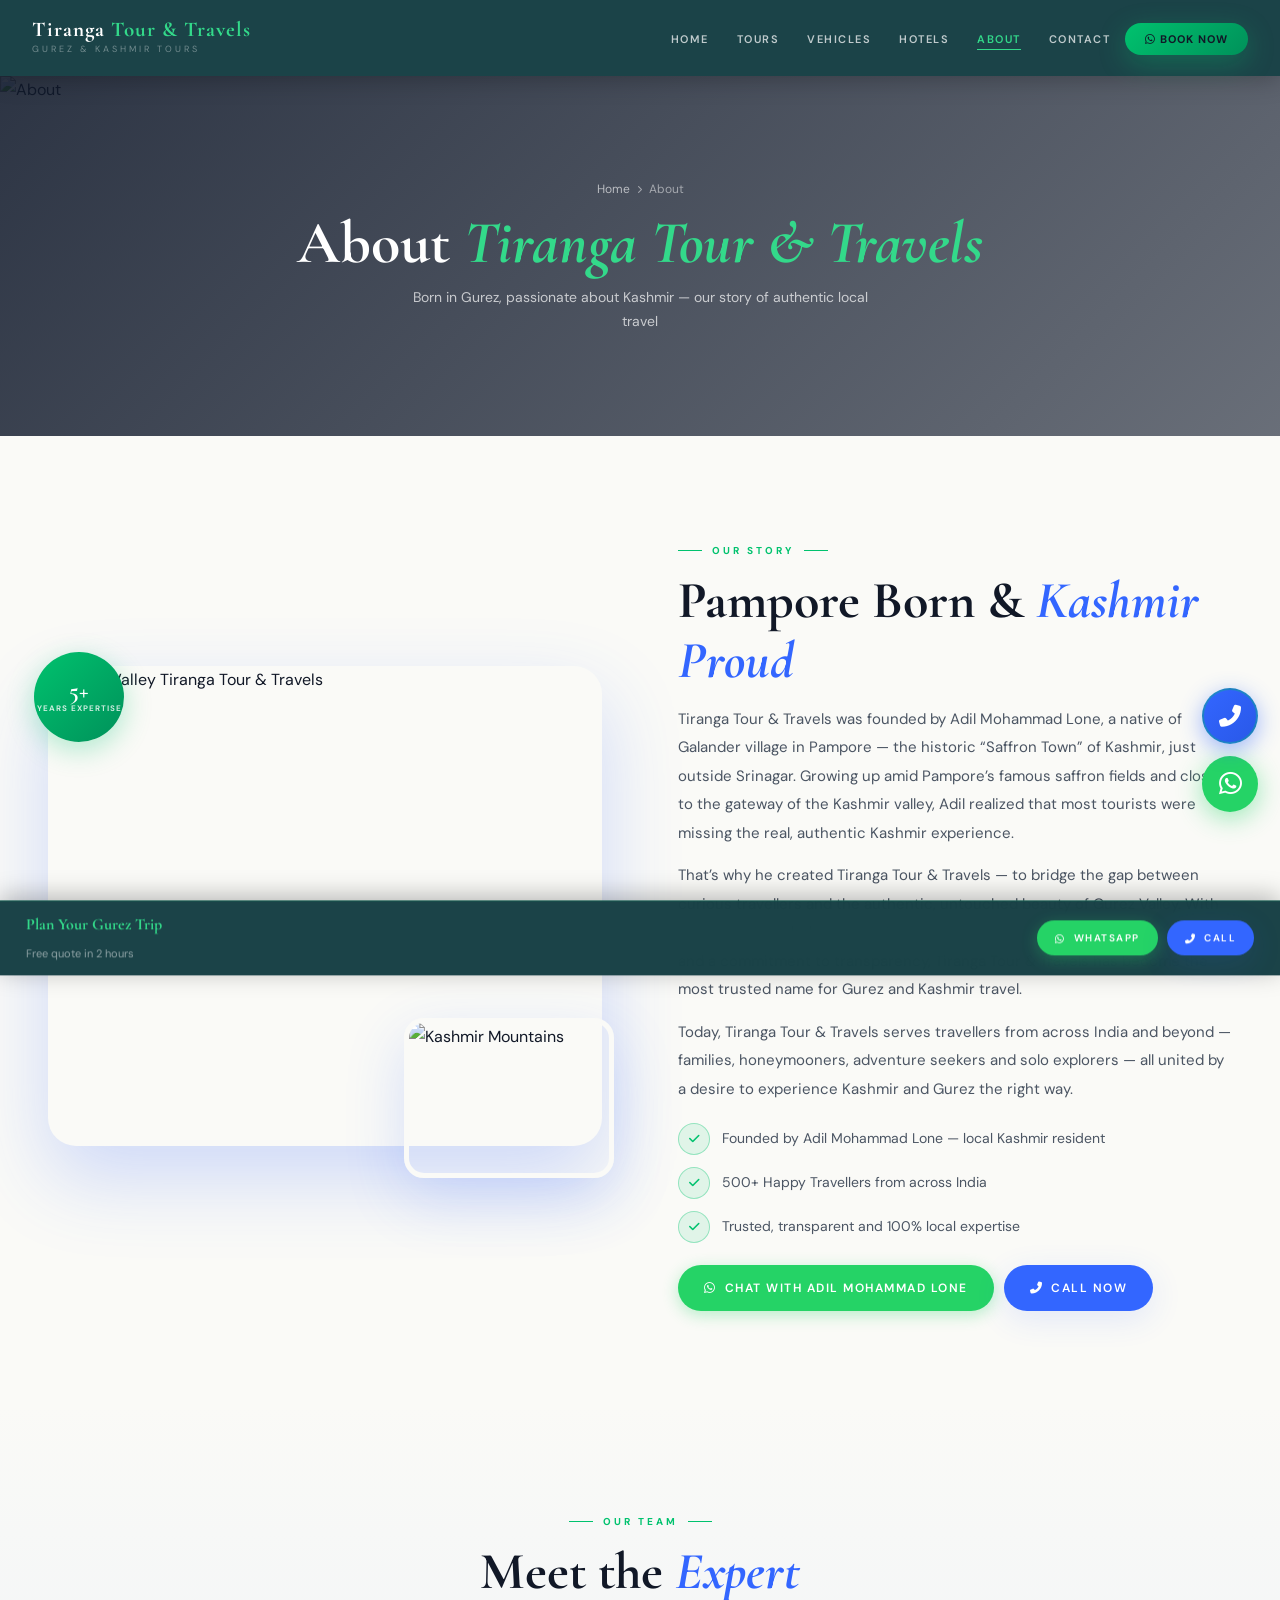
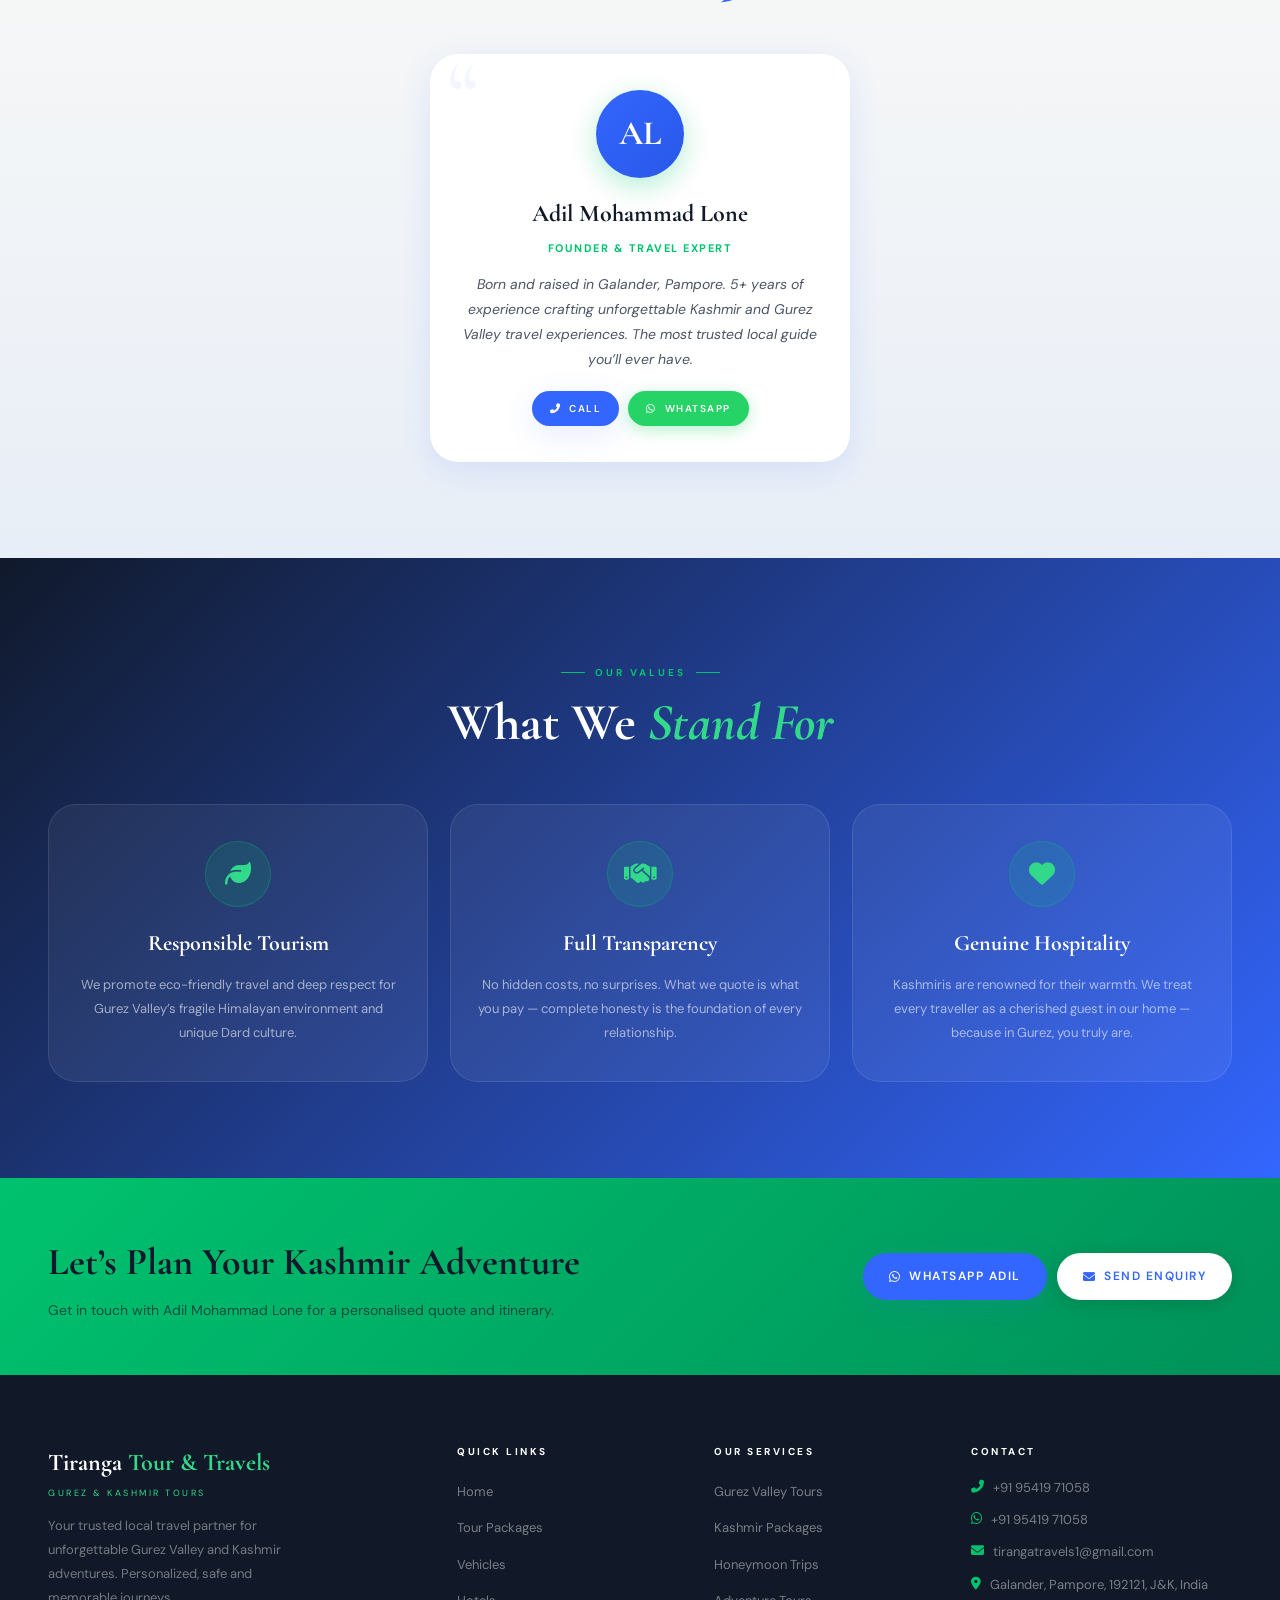
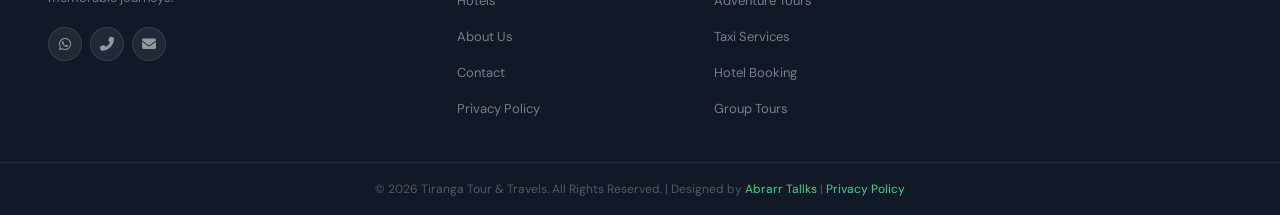
==== commit 89e094f1: "Add files via upload" ====
--- a/about.html
+++ b/about.html
@@ -4,10 +4,10 @@
 <meta charset="UTF-8"/>
 <meta name="viewport" content="width=device-width,initial-scale=1.0,viewport-fit=cover"/>
 <title>About Tiranga Tour &amp; Travels – Adil Mohammad Lone | Local Gurez Valley Travel Expert</title>
-<meta name="description" content="About Tiranga Tour &amp; Travels — founded by Adil Mohammad Lone from Markoot, Gurez. Kashmir's most trusted local travel agency."/>
+<meta name="description" content="About Tiranga Tour &amp; Travels — founded by Adil Mohammad Lone from Galander, Pampore. Kashmir's most trusted local travel agency."/>
 <link rel="canonical" href="https://tirangatourandtravels.com/about.html"/>
 <meta property="og:title" content="About Tiranga Tour &amp; Travels – Adil Mohammad Lone | Local Gurez Valley Travel Expert"/>
-<meta property="og:description" content="About Tiranga Tour &amp; Travels — founded by Adil Mohammad Lone from Markoot, Gurez. Kashmir's most trusted local travel agency."/>
+<meta property="og:description" content="About Tiranga Tour &amp; Travels — founded by Adil Mohammad Lone from Galander, Pampore. Kashmir's most trusted local travel agency."/>
 <meta property="og:image" content="https://images.unsplash.com/photo-1626714638456-5f14c9427ad4?w=1200&q=80"/>
 <link rel="icon" type="image/png" href="favicon.png"/>
 <link rel="preconnect" href="https://fonts.googleapis.com"/>
@@ -25,6 +25,7 @@
       <li><a href="index.html">Home</a></li>
       <li><a href="tours.html">Tours</a></li>
       <li><a href="cars.html">Vehicles</a></li>
+      <li><a href="hotels.html">Hotels</a></li>
       <li><a href="about.html" class="active">About</a></li>
       <li><a href="contact.html">Contact</a></li>
       <li><a href="https://wa.me/919541971058?text=Hi%20Tiranga%20Tour%20%26%20Travels!%20I%20want%20to%20enquire%20about%20a%20Kashmir%2FGurez%20trip." target="_blank" class="nav-cta"><i class="fab fa-whatsapp"></i> Book Now</a></li>
@@ -50,11 +51,11 @@
       </div>
       <div class="rvr">
         <div class="lbl">Our Story</div>
-        <h2 class="ttl">Gurez Born &amp; <em>Kashmir Proud</em></h2>
-        <p style="font-size:clamp(13px,2vw,15px);color:var(--text2);line-height:1.9;margin-bottom:14px">Tiranga Tour &amp; Travels was founded by Adil Mohammad Lone, a native of Markoot village in Gurez Valley &mdash; one of Kashmir&rsquo;s most pristine and least-explored destinations. Growing up surrounded by the majestic Kishanganga River, the towering Habba Khatoon Peak and the warm Dard culture, Adil realized that most tourists were missing the real Gurez.</p>
+        <h2 class="ttl">Pampore Born &amp; <em>Kashmir Proud</em></h2>
+        <p style="font-size:clamp(13px,2vw,15px);color:var(--text2);line-height:1.9;margin-bottom:14px">Tiranga Tour &amp; Travels was founded by Adil Mohammad Lone, a native of Galander village in Pampore &mdash; the historic &ldquo;Saffron Town&rdquo; of Kashmir, just outside Srinagar. Growing up amid Pampore&rsquo;s famous saffron fields and close to the gateway of the Kashmir valley, Adil realized that most tourists were missing the real, authentic Kashmir experience.</p>
         <p style="font-size:clamp(13px,2vw,15px);color:var(--text2);line-height:1.9;margin-bottom:14px">That&rsquo;s why he created Tiranga Tour &amp; Travels &mdash; to bridge the gap between curious travellers and the authentic, untouched beauty of Gurez Valley. With deep local knowledge, trusted driver networks, handpicked accommodations and a commitment to transparency, Tiranga Tour &amp; Travels has become the most trusted name for Gurez and Kashmir travel.</p>
         <p style="font-size:clamp(13px,2vw,15px);color:var(--text2);line-height:1.9;margin-bottom:20px">Today, Tiranga Tour &amp; Travels serves travellers from across India and beyond &mdash; families, honeymooners, adventure seekers and solo explorers &mdash; all united by a desire to experience Kashmir and Gurez the right way.</p>
-        <div class="about-hl"><i class="fas fa-check"></i> Founded by Adil Mohammad Lone &mdash; local Gurez resident</div>
+        <div class="about-hl"><i class="fas fa-check"></i> Founded by Adil Mohammad Lone &mdash; local Kashmir resident</div>
         <div class="about-hl"><i class="fas fa-check"></i> 500+ Happy Travellers from across India</div>
         <div class="about-hl"><i class="fas fa-check"></i> Trusted, transparent and 100% local expertise</div>
         <div style="display:flex;gap:10px;flex-wrap:wrap;margin-top:22px">
@@ -75,7 +76,7 @@
         <div style="width:88px;height:88px;border-radius:50%;background:linear-gradient(135deg,var(--royal),var(--royal-mid));display:flex;align-items:center;justify-content:center;font-family:'Cormorant Garamond',serif;font-size:34px;font-weight:700;color:var(--white);margin:0 auto 16px;box-shadow:var(--sh-gold)">AL</div>
         <h3 style="font-family:'Cormorant Garamond',serif;font-size:24px;color:var(--charcoal);margin-bottom:4px">Adil Mohammad Lone</h3>
         <span style="font-size:11px;color:var(--gold);font-weight:700;letter-spacing:1.5px;text-transform:uppercase;margin-bottom:14px;display:block">Founder &amp; Travel Expert</span>
-        <p style="font-size:14px;color:var(--text2);line-height:1.8;margin-bottom:18px">Born and raised in Markoot, Gurez. 5+ years of experience crafting unforgettable Kashmir and Gurez Valley travel experiences. The most trusted local guide you&rsquo;ll ever have.</p>
+        <p style="font-size:14px;color:var(--text2);line-height:1.8;margin-bottom:18px">Born and raised in Galander, Pampore. 5+ years of experience crafting unforgettable Kashmir and Gurez Valley travel experiences. The most trusted local guide you&rsquo;ll ever have.</p>
         <div style="display:flex;gap:9px;justify-content:center;flex-wrap:wrap">
           <a href="tel:+919541971058" class="btn btn-royal btn-sm"><i class="fas fa-phone-alt"></i> Call</a>
           <a href="https://wa.me/919541971058?text=Hi%20Tiranga%20Tour%20%26%20Travels!%20I%20want%20to%20enquire%20about%20a%20Kashmir%2FGurez%20trip." target="_blank" class="btn btn-wa btn-sm"><i class="fab fa-whatsapp"></i> WhatsApp</a>
@@ -124,6 +125,7 @@
       <li><a href="index.html">Home</a></li>
       <li><a href="tours.html">Tour Packages</a></li>
       <li><a href="cars.html">Vehicles</a></li>
+      <li><a href="hotels.html">Hotels</a></li>
       <li><a href="about.html">About Us</a></li>
       <li><a href="contact.html">Contact</a></li>
       <li><a href="privacy.html">Privacy Policy</a></li>
@@ -134,13 +136,14 @@
       <li><a href="tours.html">Honeymoon Trips</a></li>
       <li><a href="tours.html">Adventure Tours</a></li>
       <li><a href="cars.html">Taxi Services</a></li>
+      <li><a href="hotels.html">Hotel Booking</a></li>
       <li><a href="tours.html">Group Tours</a></li>
     </ul></div>
     <div class="ft-col"><h4>Contact</h4>
       <div class="ft-ci"><i class="fas fa-phone-alt"></i><a href="tel:+919541971058">+91 95419 71058</a></div>
       <div class="ft-ci"><i class="fab fa-whatsapp"></i><a href="https://wa.me/919541971058?text=Hi%20Tiranga%20Tour%20%26%20Travels!%20I%20want%20to%20enquire%20about%20a%20Kashmir%2FGurez%20trip.">+91 95419 71058</a></div>
       <div class="ft-ci"><i class="fas fa-envelope"></i><a href="mailto:tirangatravels1@gmail.com">tirangatravels1@gmail.com</a></div>
-      <div class="ft-ci"><i class="fas fa-map-marker-alt"></i><span>Markoot, Gurez, J&amp;K, India</span></div>
+      <div class="ft-ci"><i class="fas fa-map-marker-alt"></i><span>Galander, Pampore, 192121, J&amp;K, India</span></div>
     </div>
   </div></div></div>
   <div class="fb"><div class="wrap">&copy; 2026 Tiranga Tour &amp; Travels. All Rights Reserved. | Designed by <a href="#">Abrarr Tallks</a> | <a href="privacy.html">Privacy Policy</a></div></div>
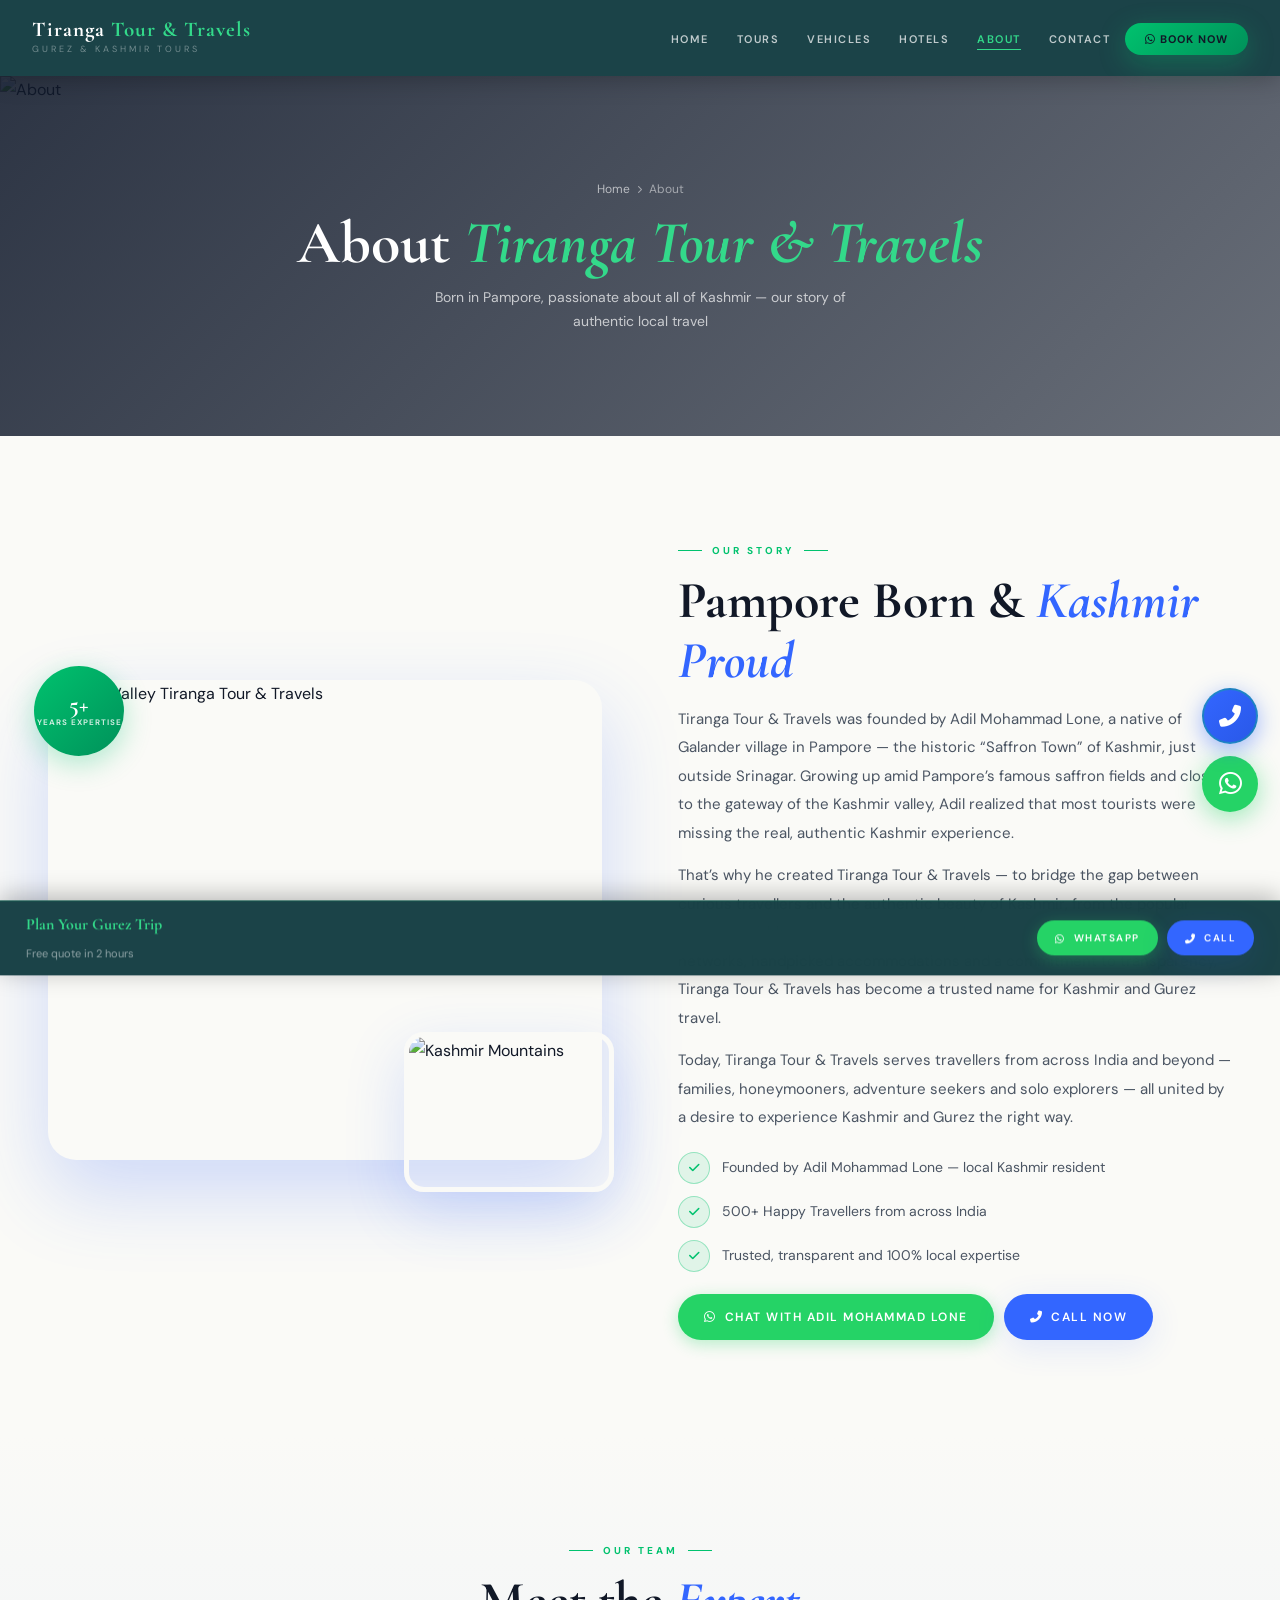
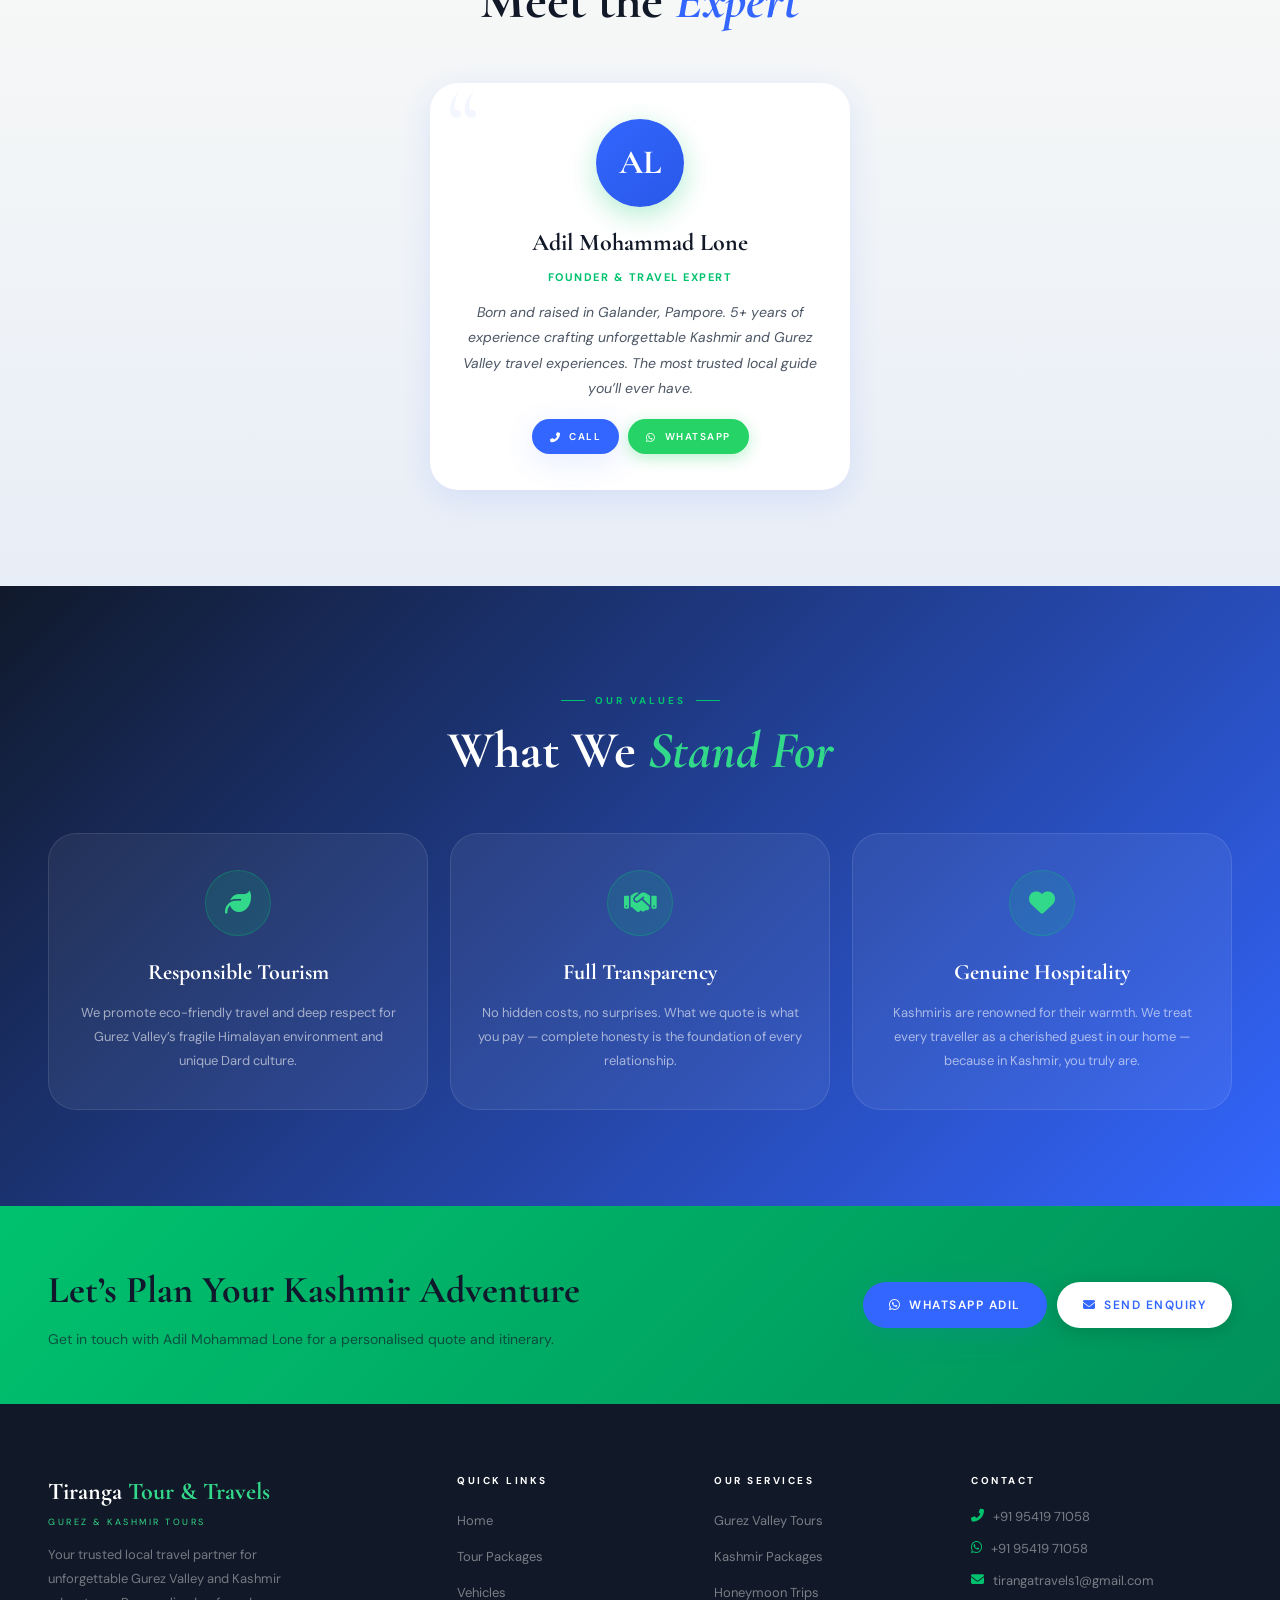
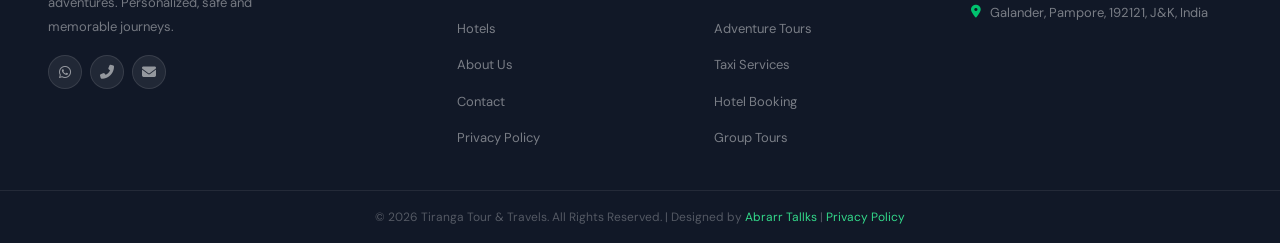
==== commit 2f0fd711: "Add files via upload" ====
--- a/about.html
+++ b/about.html
@@ -3,10 +3,10 @@
 <head>
 <meta charset="UTF-8"/>
 <meta name="viewport" content="width=device-width,initial-scale=1.0,viewport-fit=cover"/>
-<title>About Tiranga Tour &amp; Travels – Adil Mohammad Lone | Local Gurez Valley Travel Expert</title>
+<title>About Tiranga Tour &amp; Travels – Adil Mohammad Lone | Local Kashmir Travel Expert</title>
 <meta name="description" content="About Tiranga Tour &amp; Travels — founded by Adil Mohammad Lone from Galander, Pampore. Kashmir's most trusted local travel agency."/>
 <link rel="canonical" href="https://tirangatourandtravels.com/about.html"/>
-<meta property="og:title" content="About Tiranga Tour &amp; Travels – Adil Mohammad Lone | Local Gurez Valley Travel Expert"/>
+<meta property="og:title" content="About Tiranga Tour &amp; Travels – Adil Mohammad Lone | Local Kashmir Travel Expert"/>
 <meta property="og:description" content="About Tiranga Tour &amp; Travels — founded by Adil Mohammad Lone from Galander, Pampore. Kashmir's most trusted local travel agency."/>
 <meta property="og:image" content="https://images.unsplash.com/photo-1626714638456-5f14c9427ad4?w=1200&q=80"/>
 <link rel="icon" type="image/png" href="favicon.png"/>
@@ -38,7 +38,7 @@
   <div class="page-hero-cnt">
     <div class="breadcrumb"><a href="index.html">Home</a><i class="fas fa-chevron-right"></i><span>About</span></div>
     <h1>About <em>Tiranga Tour &amp; Travels</em></h1>
-    <p>Born in Gurez, passionate about Kashmir &mdash; our story of authentic local travel</p>
+    <p>Born in Pampore, passionate about all of Kashmir &mdash; our story of authentic local travel</p>
   </div>
 </div>
 <section class="sec">
@@ -53,7 +53,7 @@
         <div class="lbl">Our Story</div>
         <h2 class="ttl">Pampore Born &amp; <em>Kashmir Proud</em></h2>
         <p style="font-size:clamp(13px,2vw,15px);color:var(--text2);line-height:1.9;margin-bottom:14px">Tiranga Tour &amp; Travels was founded by Adil Mohammad Lone, a native of Galander village in Pampore &mdash; the historic &ldquo;Saffron Town&rdquo; of Kashmir, just outside Srinagar. Growing up amid Pampore&rsquo;s famous saffron fields and close to the gateway of the Kashmir valley, Adil realized that most tourists were missing the real, authentic Kashmir experience.</p>
-        <p style="font-size:clamp(13px,2vw,15px);color:var(--text2);line-height:1.9;margin-bottom:14px">That&rsquo;s why he created Tiranga Tour &amp; Travels &mdash; to bridge the gap between curious travellers and the authentic, untouched beauty of Gurez Valley. With deep local knowledge, trusted driver networks, handpicked accommodations and a commitment to transparency, Tiranga Tour &amp; Travels has become the most trusted name for Gurez and Kashmir travel.</p>
+        <p style="font-size:clamp(13px,2vw,15px);color:var(--text2);line-height:1.9;margin-bottom:14px">That&rsquo;s why he created Tiranga Tour &amp; Travels &mdash; to bridge the gap between curious travellers and the authentic beauty of Kashmir, from the popular valleys to hidden gems like Gurez. With deep local knowledge, trusted driver networks, handpicked accommodations and a commitment to transparency, Tiranga Tour &amp; Travels has become a trusted name for Kashmir and Gurez travel.</p>
         <p style="font-size:clamp(13px,2vw,15px);color:var(--text2);line-height:1.9;margin-bottom:20px">Today, Tiranga Tour &amp; Travels serves travellers from across India and beyond &mdash; families, honeymooners, adventure seekers and solo explorers &mdash; all united by a desire to experience Kashmir and Gurez the right way.</p>
         <div class="about-hl"><i class="fas fa-check"></i> Founded by Adil Mohammad Lone &mdash; local Kashmir resident</div>
         <div class="about-hl"><i class="fas fa-check"></i> 500+ Happy Travellers from across India</div>
@@ -93,7 +93,7 @@
     <div class="why-grid">
       <div class="why-card rv"><div class="why-ico"><i class="fas fa-leaf"></i></div><h3>Responsible Tourism</h3><p>We promote eco-friendly travel and deep respect for Gurez Valley&rsquo;s fragile Himalayan environment and unique Dard culture.</p></div>
       <div class="why-card rv"><div class="why-ico"><i class="fas fa-handshake"></i></div><h3>Full Transparency</h3><p>No hidden costs, no surprises. What we quote is what you pay &mdash; complete honesty is the foundation of every relationship.</p></div>
-      <div class="why-card rv"><div class="why-ico"><i class="fas fa-heart"></i></div><h3>Genuine Hospitality</h3><p>Kashmiris are renowned for their warmth. We treat every traveller as a cherished guest in our home &mdash; because in Gurez, you truly are.</p></div>
+      <div class="why-card rv"><div class="why-ico"><i class="fas fa-heart"></i></div><h3>Genuine Hospitality</h3><p>Kashmiris are renowned for their warmth. We treat every traveller as a cherished guest in our home &mdash; because in Kashmir, you truly are.</p></div>
     </div>
   </div>
 </section>
--- a/style.css
+++ b/style.css
@@ -1,6 +1,6 @@
 /* ================================================================
-   TRIPORBIT — Premium Travel Website Design System
-   Royal Blue · Gold · Deep Navy · Glassmorphism
+   TIRANGA TOUR & TRAVELS — Premium Travel Website Design System
+   Blue · Green · Deep Navy · Glassmorphism
    ================================================================ */
 @import url('https://fonts.googleapis.com/css2?family=Cormorant+Garamond:ital,wght@0,400;0,600;0,700;1,400;1,600&family=DM+Sans:wght@300;400;500;600;700&display=swap');
 
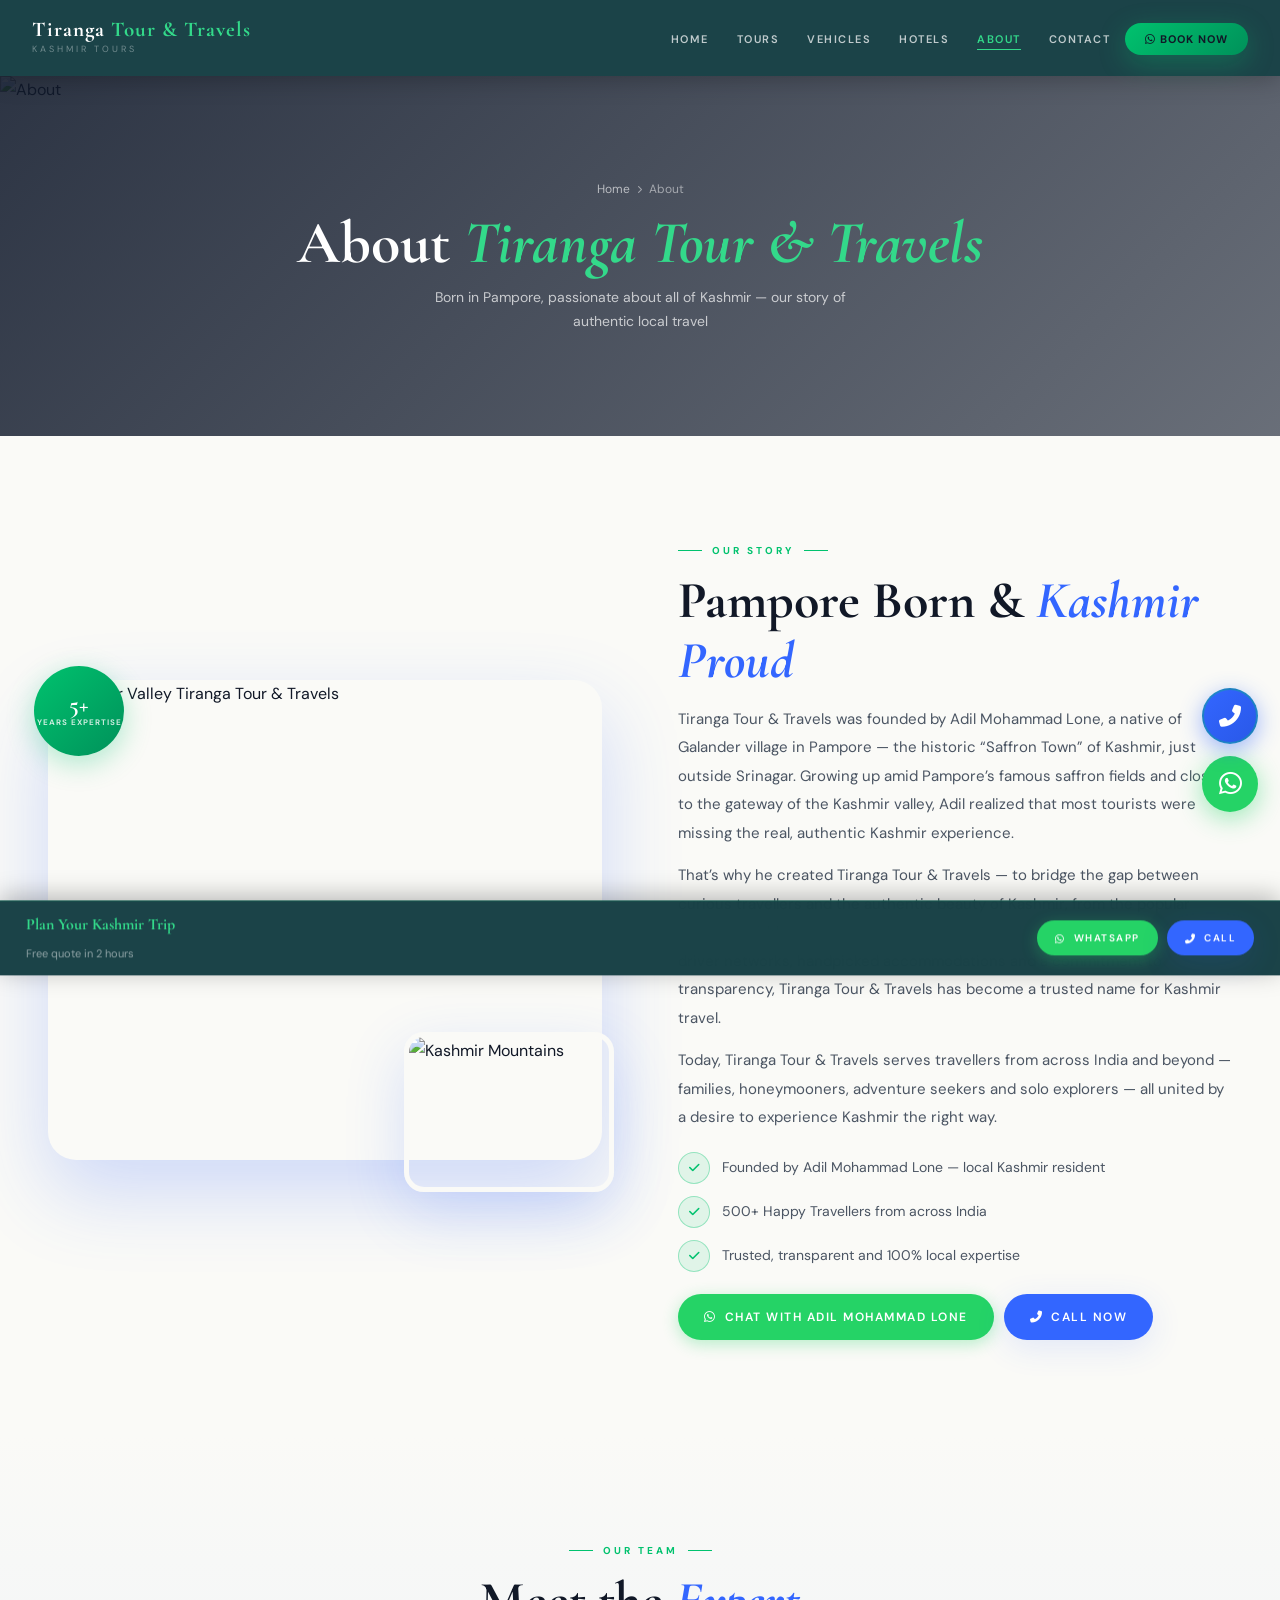
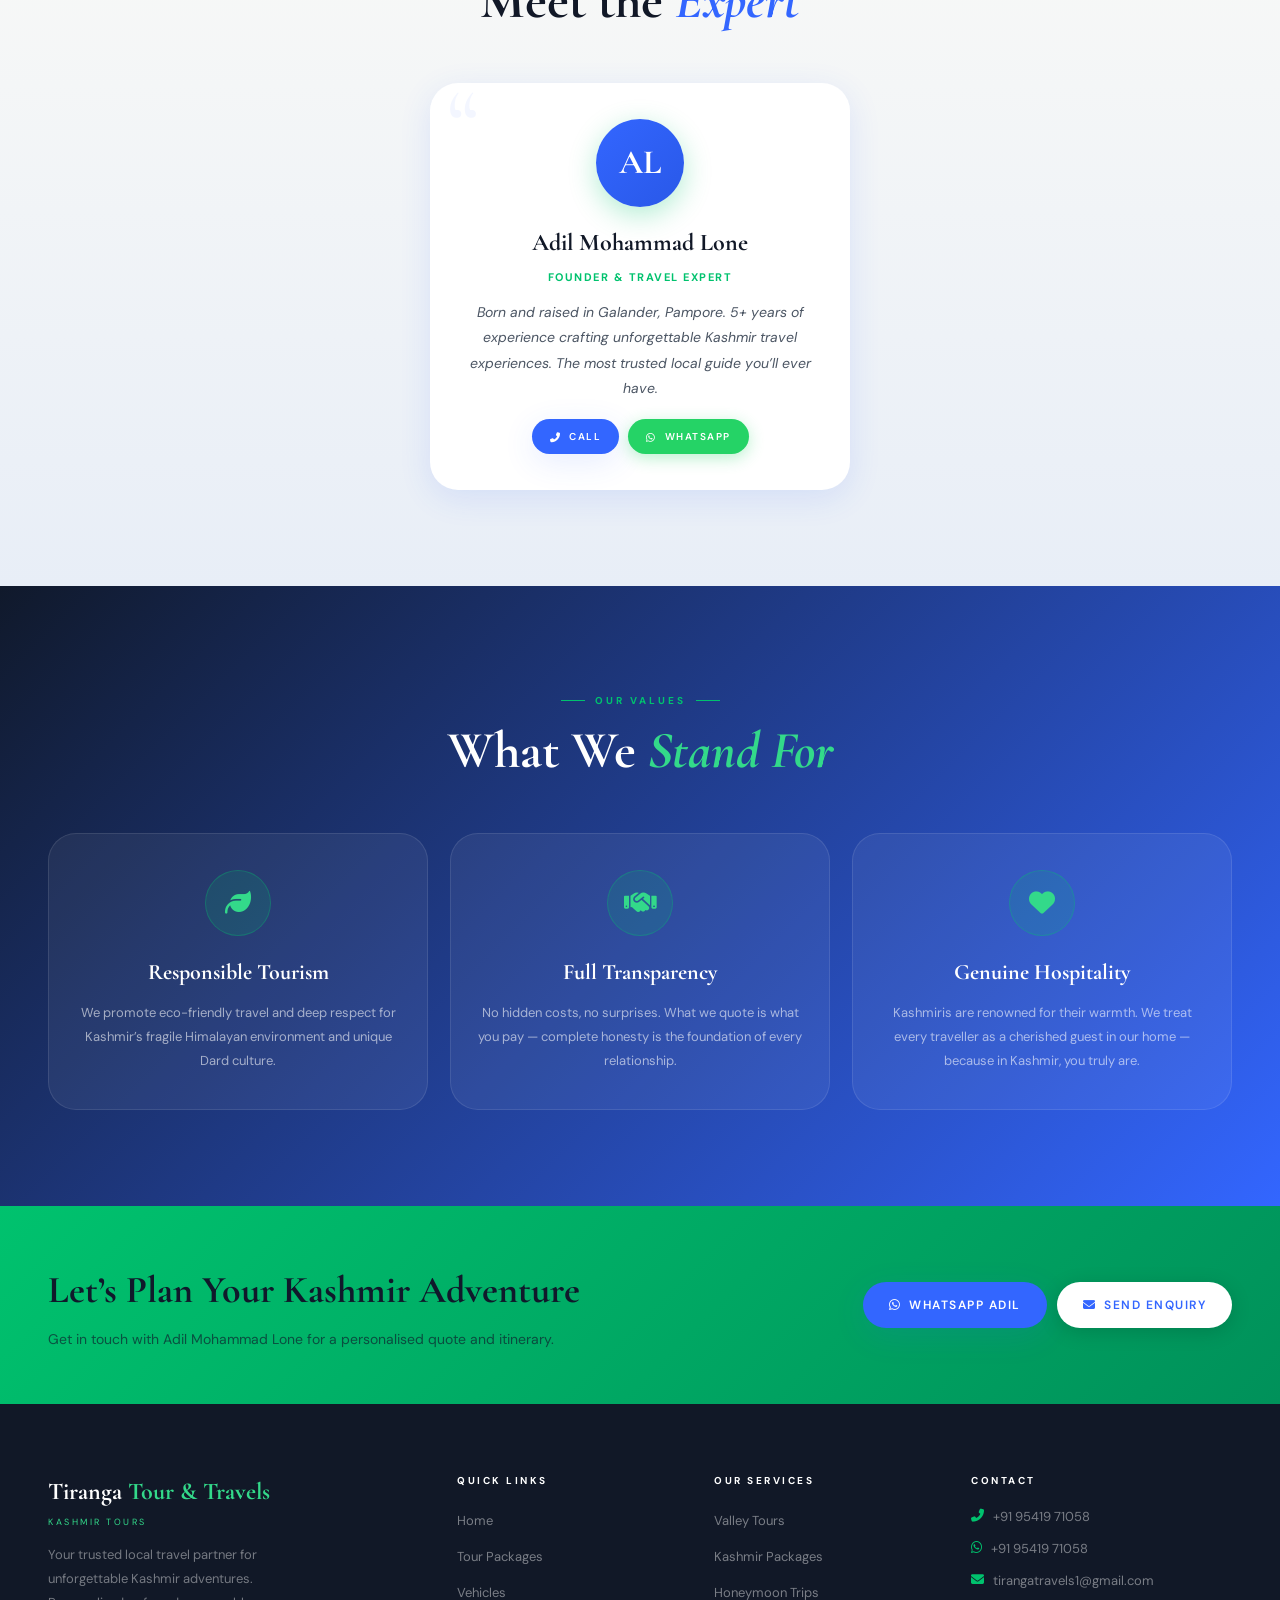
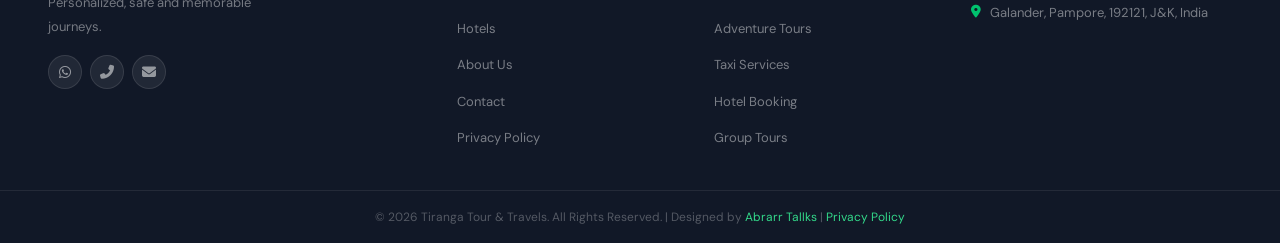
==== commit 42370b84: "Add files via upload" ====
--- a/about.html
+++ b/about.html
@@ -19,7 +19,7 @@
   <div class="nav-wrap">
     <a href="index.html" class="nav-brand">
       <div class="nav-brand-name">Tiranga<span> Tour &amp; Travels</span></div>
-      <div class="nav-brand-sub">Gurez &amp; Kashmir Tours</div>
+      <div class="nav-brand-sub">Kashmir Tours</div>
     </a>
     <ul class="nav-links" id="navLinks">
       <li><a href="index.html">Home</a></li>
@@ -28,7 +28,7 @@
       <li><a href="hotels.html">Hotels</a></li>
       <li><a href="about.html" class="active">About</a></li>
       <li><a href="contact.html">Contact</a></li>
-      <li><a href="https://wa.me/919541971058?text=Hi%20Tiranga%20Tour%20%26%20Travels!%20I%20want%20to%20enquire%20about%20a%20Kashmir%2FGurez%20trip." target="_blank" class="nav-cta"><i class="fab fa-whatsapp"></i> Book Now</a></li>
+      <li><a href="https://wa.me/919541971058?text=Hi%20Tiranga%20Tour%20%26%20Travels!%20I%20want%20to%20enquire%20about%20a%20Kashmir%20trip." target="_blank" class="nav-cta"><i class="fab fa-whatsapp"></i> Book Now</a></li>
     </ul>
     <button class="nav-hbg" id="navHbg" aria-label="Menu"><span></span><span></span><span></span></button>
   </div>
@@ -45,7 +45,7 @@
   <div class="wrap">
     <div class="about-grid">
       <div class="about-imgs rvl">
-        <div class="about-main"><img src="https://images.unsplash.com/photo-1626714638456-5f14c9427ad4?w=800&q=85" alt="Gurez Valley Tiranga Tour &amp; Travels" loading="lazy"/></div>
+        <div class="about-main"><img src="https://images.unsplash.com/photo-1626714638456-5f14c9427ad4?w=800&q=85" alt="Kashmir Valley Tiranga Tour &amp; Travels" loading="lazy"/></div>
         <div class="about-sm"><img src="https://images.unsplash.com/photo-1692287731328-58f55e8950cd?w=400&q=80" alt="Kashmir Mountains" loading="lazy"/></div>
         <div class="about-badge"><span class="about-badge-n">5+</span><span class="about-badge-t">Years Expertise</span></div>
       </div>
@@ -53,13 +53,13 @@
         <div class="lbl">Our Story</div>
         <h2 class="ttl">Pampore Born &amp; <em>Kashmir Proud</em></h2>
         <p style="font-size:clamp(13px,2vw,15px);color:var(--text2);line-height:1.9;margin-bottom:14px">Tiranga Tour &amp; Travels was founded by Adil Mohammad Lone, a native of Galander village in Pampore &mdash; the historic &ldquo;Saffron Town&rdquo; of Kashmir, just outside Srinagar. Growing up amid Pampore&rsquo;s famous saffron fields and close to the gateway of the Kashmir valley, Adil realized that most tourists were missing the real, authentic Kashmir experience.</p>
-        <p style="font-size:clamp(13px,2vw,15px);color:var(--text2);line-height:1.9;margin-bottom:14px">That&rsquo;s why he created Tiranga Tour &amp; Travels &mdash; to bridge the gap between curious travellers and the authentic beauty of Kashmir, from the popular valleys to hidden gems like Gurez. With deep local knowledge, trusted driver networks, handpicked accommodations and a commitment to transparency, Tiranga Tour &amp; Travels has become a trusted name for Kashmir and Gurez travel.</p>
-        <p style="font-size:clamp(13px,2vw,15px);color:var(--text2);line-height:1.9;margin-bottom:20px">Today, Tiranga Tour &amp; Travels serves travellers from across India and beyond &mdash; families, honeymooners, adventure seekers and solo explorers &mdash; all united by a desire to experience Kashmir and Gurez the right way.</p>
+        <p style="font-size:clamp(13px,2vw,15px);color:var(--text2);line-height:1.9;margin-bottom:14px">That&rsquo;s why he created Tiranga Tour &amp; Travels &mdash; to bridge the gap between curious travellers and the authentic beauty of Kashmir, from the popular valleys to hidden gems across the region. With deep local knowledge, trusted driver networks, handpicked accommodations and a commitment to transparency, Tiranga Tour &amp; Travels has become a trusted name for Kashmir travel.</p>
+        <p style="font-size:clamp(13px,2vw,15px);color:var(--text2);line-height:1.9;margin-bottom:20px">Today, Tiranga Tour &amp; Travels serves travellers from across India and beyond &mdash; families, honeymooners, adventure seekers and solo explorers &mdash; all united by a desire to experience Kashmir the right way.</p>
         <div class="about-hl"><i class="fas fa-check"></i> Founded by Adil Mohammad Lone &mdash; local Kashmir resident</div>
         <div class="about-hl"><i class="fas fa-check"></i> 500+ Happy Travellers from across India</div>
         <div class="about-hl"><i class="fas fa-check"></i> Trusted, transparent and 100% local expertise</div>
         <div style="display:flex;gap:10px;flex-wrap:wrap;margin-top:22px">
-          <a href="https://wa.me/919541971058?text=Hi%20Tiranga%20Tour%20%26%20Travels!%20I%20want%20to%20enquire%20about%20a%20Kashmir%2FGurez%20trip." target="_blank" class="btn btn-wa"><i class="fab fa-whatsapp"></i> Chat with Adil Mohammad Lone</a>
+          <a href="https://wa.me/919541971058?text=Hi%20Tiranga%20Tour%20%26%20Travels!%20I%20want%20to%20enquire%20about%20a%20Kashmir%20trip." target="_blank" class="btn btn-wa"><i class="fab fa-whatsapp"></i> Chat with Adil Mohammad Lone</a>
           <a href="tel:+919541971058" class="btn btn-royal"><i class="fas fa-phone-alt"></i> Call Now</a>
         </div>
       </div>
@@ -76,10 +76,10 @@
         <div style="width:88px;height:88px;border-radius:50%;background:linear-gradient(135deg,var(--royal),var(--royal-mid));display:flex;align-items:center;justify-content:center;font-family:'Cormorant Garamond',serif;font-size:34px;font-weight:700;color:var(--white);margin:0 auto 16px;box-shadow:var(--sh-gold)">AL</div>
         <h3 style="font-family:'Cormorant Garamond',serif;font-size:24px;color:var(--charcoal);margin-bottom:4px">Adil Mohammad Lone</h3>
         <span style="font-size:11px;color:var(--gold);font-weight:700;letter-spacing:1.5px;text-transform:uppercase;margin-bottom:14px;display:block">Founder &amp; Travel Expert</span>
-        <p style="font-size:14px;color:var(--text2);line-height:1.8;margin-bottom:18px">Born and raised in Galander, Pampore. 5+ years of experience crafting unforgettable Kashmir and Gurez Valley travel experiences. The most trusted local guide you&rsquo;ll ever have.</p>
+        <p style="font-size:14px;color:var(--text2);line-height:1.8;margin-bottom:18px">Born and raised in Galander, Pampore. 5+ years of experience crafting unforgettable Kashmir travel experiences. The most trusted local guide you&rsquo;ll ever have.</p>
         <div style="display:flex;gap:9px;justify-content:center;flex-wrap:wrap">
           <a href="tel:+919541971058" class="btn btn-royal btn-sm"><i class="fas fa-phone-alt"></i> Call</a>
-          <a href="https://wa.me/919541971058?text=Hi%20Tiranga%20Tour%20%26%20Travels!%20I%20want%20to%20enquire%20about%20a%20Kashmir%2FGurez%20trip." target="_blank" class="btn btn-wa btn-sm"><i class="fab fa-whatsapp"></i> WhatsApp</a>
+          <a href="https://wa.me/919541971058?text=Hi%20Tiranga%20Tour%20%26%20Travels!%20I%20want%20to%20enquire%20about%20a%20Kashmir%20trip." target="_blank" class="btn btn-wa btn-sm"><i class="fab fa-whatsapp"></i> WhatsApp</a>
         </div>
       </div>
     </div>
@@ -91,7 +91,7 @@
   <div class="wrap">
     <div class="sh c rv"><div class="lbl" style="color:var(--gold)">Our Values</div><h2 class="ttl lt">What We <em>Stand For</em></h2></div>
     <div class="why-grid">
-      <div class="why-card rv"><div class="why-ico"><i class="fas fa-leaf"></i></div><h3>Responsible Tourism</h3><p>We promote eco-friendly travel and deep respect for Gurez Valley&rsquo;s fragile Himalayan environment and unique Dard culture.</p></div>
+      <div class="why-card rv"><div class="why-ico"><i class="fas fa-leaf"></i></div><h3>Responsible Tourism</h3><p>We promote eco-friendly travel and deep respect for Kashmir&rsquo;s fragile Himalayan environment and unique Dard culture.</p></div>
       <div class="why-card rv"><div class="why-ico"><i class="fas fa-handshake"></i></div><h3>Full Transparency</h3><p>No hidden costs, no surprises. What we quote is what you pay &mdash; complete honesty is the foundation of every relationship.</p></div>
       <div class="why-card rv"><div class="why-ico"><i class="fas fa-heart"></i></div><h3>Genuine Hospitality</h3><p>Kashmiris are renowned for their warmth. We treat every traveller as a cherished guest in our home &mdash; because in Kashmir, you truly are.</p></div>
     </div>
@@ -103,7 +103,7 @@
     <div class="cta-inner">
       <div><h2>Let&rsquo;s Plan Your Kashmir Adventure</h2><p>Get in touch with Adil Mohammad Lone for a personalised quote and itinerary.</p></div>
       <div class="cta-btns">
-        <a href="https://wa.me/919541971058?text=Hi%20Tiranga%20Tour%20%26%20Travels!%20I%20want%20to%20enquire%20about%20a%20Kashmir%2FGurez%20trip." target="_blank" class="btn btn-royal"><i class="fab fa-whatsapp"></i> WhatsApp Adil</a>
+        <a href="https://wa.me/919541971058?text=Hi%20Tiranga%20Tour%20%26%20Travels!%20I%20want%20to%20enquire%20about%20a%20Kashmir%20trip." target="_blank" class="btn btn-royal"><i class="fab fa-whatsapp"></i> WhatsApp Adil</a>
         <a href="contact.html" class="btn btn-white"><i class="fas fa-envelope"></i> Send Enquiry</a>
       </div>
     </div>
@@ -113,10 +113,10 @@
   <div class="ft"><div class="wrap"><div class="ft-grid">
     <div>
       <div class="ft-brand-name">Tiranga<span> Tour &amp; Travels</span></div>
-      <div class="ft-brand-tag">Gurez &amp; Kashmir Tours</div>
-      <p class="ft-about">Your trusted local travel partner for unforgettable Gurez Valley and Kashmir adventures. Personalized, safe and memorable journeys.</p>
+      <div class="ft-brand-tag">Kashmir Tours</div>
+      <p class="ft-about">Your trusted local travel partner for unforgettable Kashmir adventures. Personalized, safe and memorable journeys.</p>
       <div class="ft-soc">
-        <a href="https://wa.me/919541971058?text=Hi%20Tiranga%20Tour%20%26%20Travels!%20I%20want%20to%20enquire%20about%20a%20Kashmir%2FGurez%20trip." target="_blank"><i class="fab fa-whatsapp"></i></a>
+        <a href="https://wa.me/919541971058?text=Hi%20Tiranga%20Tour%20%26%20Travels!%20I%20want%20to%20enquire%20about%20a%20Kashmir%20trip." target="_blank"><i class="fab fa-whatsapp"></i></a>
         <a href="tel:+919541971058"><i class="fas fa-phone-alt"></i></a>
         <a href="mailto:tirangatravels1@gmail.com"><i class="fas fa-envelope"></i></a>
       </div>
@@ -131,7 +131,7 @@
       <li><a href="privacy.html">Privacy Policy</a></li>
     </ul></div>
     <div class="ft-col"><h4>Our Services</h4><ul>
-      <li><a href="tours.html">Gurez Valley Tours</a></li>
+      <li><a href="tours.html">Valley Tours</a></li>
       <li><a href="tours.html">Kashmir Packages</a></li>
       <li><a href="tours.html">Honeymoon Trips</a></li>
       <li><a href="tours.html">Adventure Tours</a></li>
@@ -141,21 +141,21 @@
     </ul></div>
     <div class="ft-col"><h4>Contact</h4>
       <div class="ft-ci"><i class="fas fa-phone-alt"></i><a href="tel:+919541971058">+91 95419 71058</a></div>
-      <div class="ft-ci"><i class="fab fa-whatsapp"></i><a href="https://wa.me/919541971058?text=Hi%20Tiranga%20Tour%20%26%20Travels!%20I%20want%20to%20enquire%20about%20a%20Kashmir%2FGurez%20trip.">+91 95419 71058</a></div>
+      <div class="ft-ci"><i class="fab fa-whatsapp"></i><a href="https://wa.me/919541971058?text=Hi%20Tiranga%20Tour%20%26%20Travels!%20I%20want%20to%20enquire%20about%20a%20Kashmir%20trip.">+91 95419 71058</a></div>
       <div class="ft-ci"><i class="fas fa-envelope"></i><a href="mailto:tirangatravels1@gmail.com">tirangatravels1@gmail.com</a></div>
       <div class="ft-ci"><i class="fas fa-map-marker-alt"></i><span>Galander, Pampore, 192121, J&amp;K, India</span></div>
     </div>
   </div></div></div>
   <div class="fb"><div class="wrap">&copy; 2026 Tiranga Tour &amp; Travels. All Rights Reserved. | Designed by <a href="#">Abrarr Tallks</a> | <a href="privacy.html">Privacy Policy</a></div></div>
 </footer>
-<a href="https://wa.me/919541971058?text=Hi%20Tiranga%20Tour%20%26%20Travels!%20I%20want%20to%20enquire%20about%20a%20Kashmir%2FGurez%20trip." target="_blank" class="wa-float" aria-label="WhatsApp"><i class="fab fa-whatsapp"></i><span class="wa-tip">Chat with us!</span></a>
+<a href="https://wa.me/919541971058?text=Hi%20Tiranga%20Tour%20%26%20Travels!%20I%20want%20to%20enquire%20about%20a%20Kashmir%20trip." target="_blank" class="wa-float" aria-label="WhatsApp"><i class="fab fa-whatsapp"></i><span class="wa-tip">Chat with us!</span></a>
 <a href="tel:+919541971058" class="call-float" aria-label="Call"><i class="fas fa-phone-alt"></i><span class="call-tip">+91 95419 71058</span></a>
 <button class="sct" id="sct"><i class="fas fa-chevron-up"></i></button>
 <div class="toast" id="toast"></div>
 <div class="sbb" id="sbb">
-  <div class="sbb-txt"><strong>Plan Your Gurez Trip</strong><span>Free quote in 2 hours</span></div>
+  <div class="sbb-txt"><strong>Plan Your Kashmir Trip</strong><span>Free quote in 2 hours</span></div>
   <div class="sbb-btns">
-    <a href="https://wa.me/919541971058?text=Hi%20Tiranga%20Tour%20%26%20Travels!%20I%20want%20to%20enquire%20about%20a%20Kashmir%2FGurez%20trip." target="_blank" class="btn btn-wa btn-sm"><i class="fab fa-whatsapp"></i> WhatsApp</a>
+    <a href="https://wa.me/919541971058?text=Hi%20Tiranga%20Tour%20%26%20Travels!%20I%20want%20to%20enquire%20about%20a%20Kashmir%20trip." target="_blank" class="btn btn-wa btn-sm"><i class="fab fa-whatsapp"></i> WhatsApp</a>
     <a href="tel:+919541971058" class="btn btn-royal btn-sm"><i class="fas fa-phone-alt"></i> Call</a>
   </div>
 </div>
--- a/style.css
+++ b/style.css
@@ -978,6 +978,27 @@
   .call-tip { display: none; }
   .sct { left: 14px; bottom: 14px; }
 }
+/* ── FAQ (AEO/GEO) ─────────────────────────────────────── */
+.faq-list { max-width: 820px; margin: 0 auto; display: flex; flex-direction: column; gap: 12px; }
+.faq-item {
+  background: var(--card); border-radius: var(--r-lg);
+  box-shadow: var(--sh-sm); border: 1px solid var(--border);
+  overflow: hidden;
+}
+.faq-item summary {
+  cursor: pointer; list-style: none; padding: 18px 22px;
+  font-family: 'Cormorant Garamond', serif; font-weight: 700;
+  font-size: clamp(16px,2vw,19px); color: var(--charcoal);
+  display: flex; align-items: center; justify-content: space-between; gap: 14px;
+}
+.faq-item summary::-webkit-details-marker { display: none; }
+.faq-item summary::after {
+  content: '\f078'; font-family: 'Font Awesome 6 Free'; font-weight: 900;
+  font-size: 13px; color: var(--royal); transition: transform .3s; flex-shrink: 0;
+}
+.faq-item[open] summary::after { transform: rotate(180deg); }
+.faq-item .faq-a { padding: 0 22px 20px; color: var(--text2); font-size: 14px; line-height: 1.8; }
+
 @media(max-width:580px){
   .trust-grid { grid-template-columns: 1fr 1fr; }
   .gal-grid { columns: 1; }
